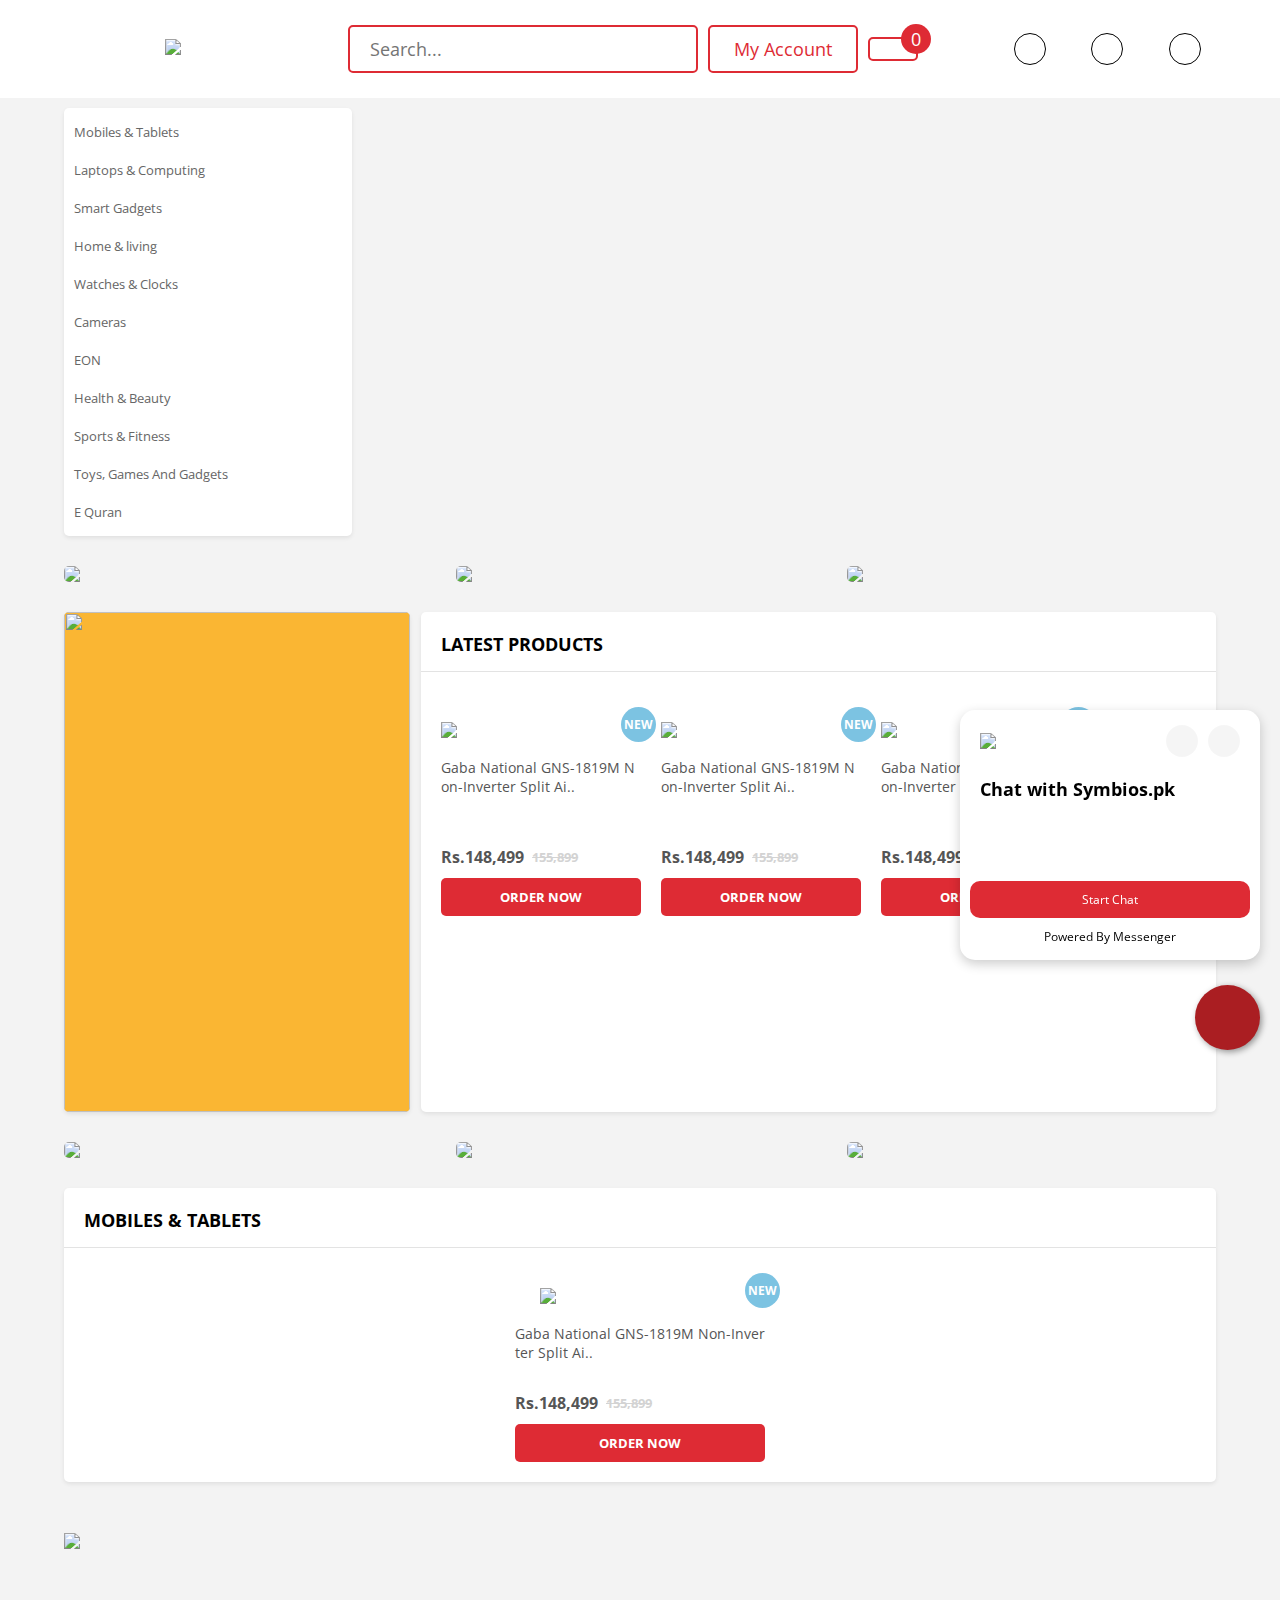
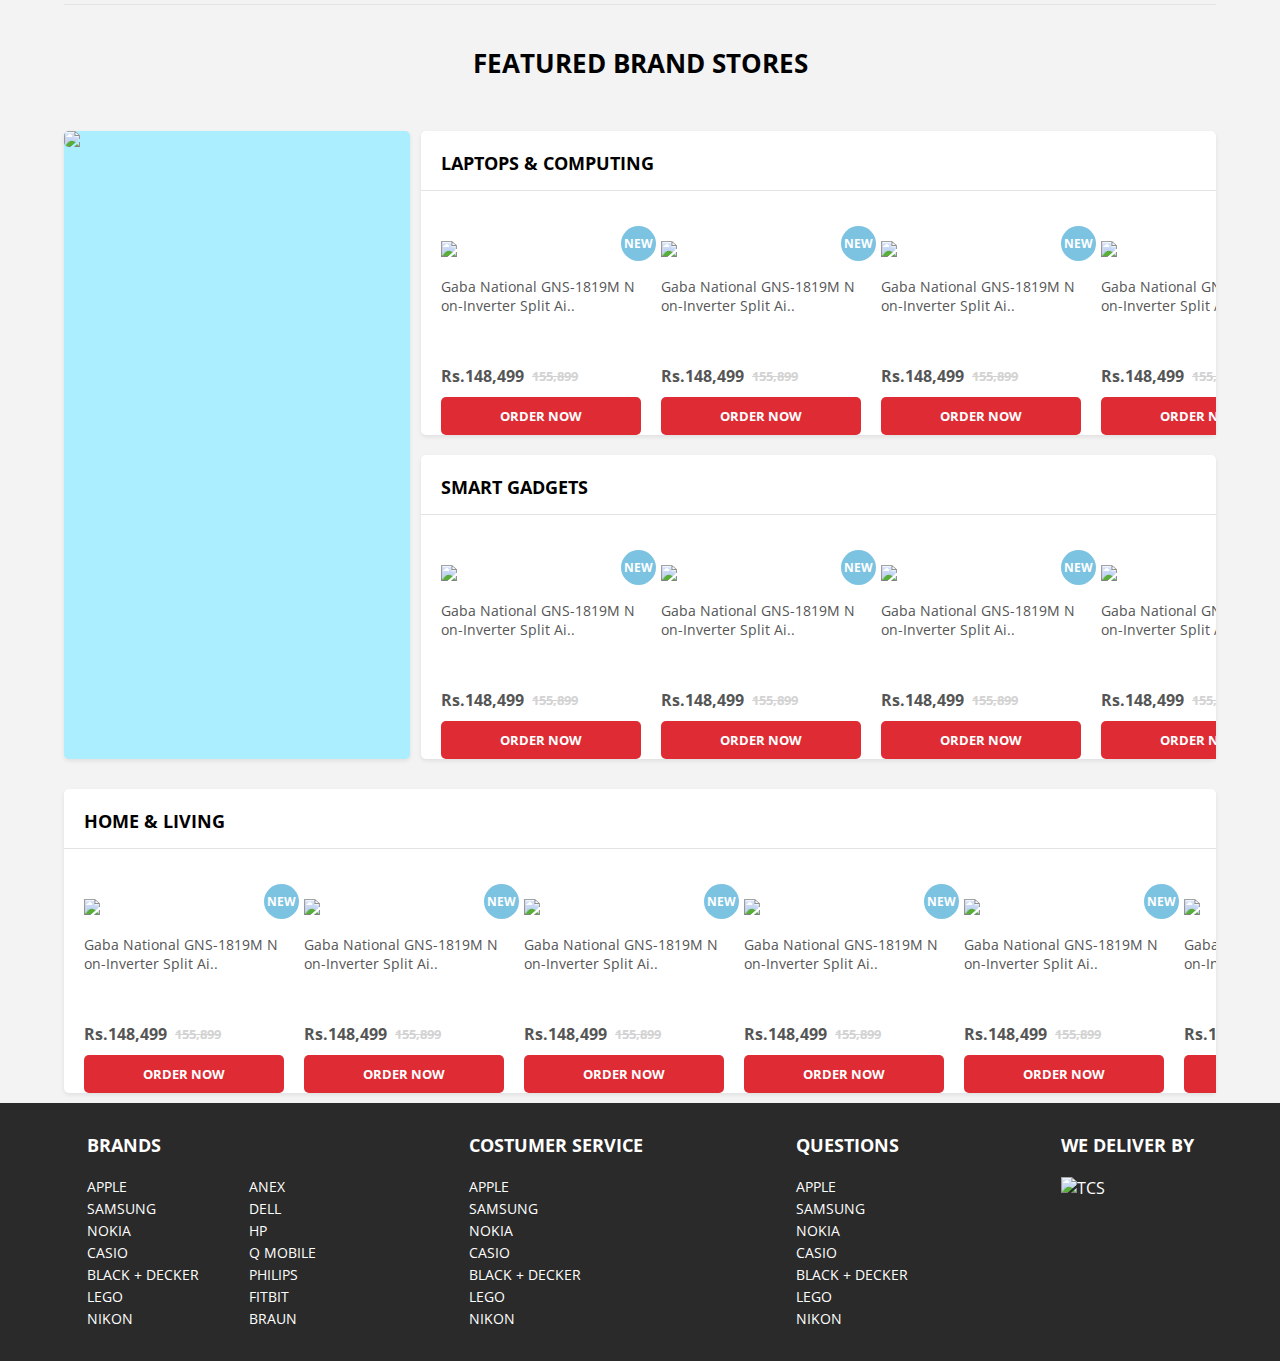
==== index.html @ 34cee832 "some code:)" ====
<!DOCTYPE html>
<html lang="en">

<head>
    <meta charset="UTF-8">
    <meta name="viewport" content="width=device-width, initial-scale=1.0">
    <meta name="keywords" content="HTML, CSS, JavaScript, Ecommerce, Symboils, Clone, Github">
    <meta name="description"
        content="This is a clone of pakistani Ecommerce Website Symboils - Made by Azaanullah Khan">
    <meta name="author" content="Azaanullah Khan">

    <title>Online Shopping in Pakistan - Mobiles, Laptops & Watches | Symbios.pk - Clone</title>
    <link rel="icon" href="https://www.symbios.pk/image/data/favicon1.png">
    <link rel="stylesheet" href="https://cdnjs.cloudflare.com/ajax/libs/font-awesome/6.4.0/css/all.min.css"
        integrity="sha512-iecdLmaskl7CVkqkXNQ/ZH/XLlvWZOJyj7Yy7tcenmpD1ypASozpmT/E0iPtmFIB46ZmdtAc9eNBvH0H/ZpiBw=="
        crossorigin="anonymous" referrerpolicy="no-referrer" />

    <link rel="stylesheet" href="index.css">
</head>

<body>
    <header>
        <nav>
            <div class="logo">
                <a href="./index.html"><img src="./img/symbios-logo.png"></a>
                <button class="myCart h"><i class="fa fa-shopping-cart"></i></button>
            </div>
            <div class="search-place">
                <div class="search">
                    <input type="text" placeholder="Search...">
                    <i class="fa fa-search"></i>
                </div>
                <button id="n" class="myAccount" onclick="window.location.href='./login.html'"><i
                        class="fa fa-user"></i> <span id="na">My Account</span></button>
                <button class="myCart"><i class="fa fa-shopping-cart"></i></button>
            </div>
            <div class="social">
                <div class="icon">
                    <i class="fa fa-calendar"></i>
                    <small>7 Day Replacement Warranty</small>
                </div>
                <div class="icon">
                    <i class="fa-brands fa-whatsapp"></i>
                    <small style="color: rgb(89, 206, 114);">Message Us On Whatsapp</small>
                </div>
                <div class="icon">
                    <i class="fa-brands fa-facebook"></i>
                    <small style="color: #3b5998;">Like Us on Facebook</small>
                </div>
            </div>
        </nav>
    </header>

    <div class="container">
        <div class="main">
            <div class="top">
                <div class="left">
                    <ul>
                        <li>Mobiles & Tablets</li>
                        <li>Laptops & Computing</li>
                        <li>Smart Gadgets</li>
                        <li>Home & living</li>
                        <li>Watches & Clocks</li>
                        <li>Cameras</li>
                        <li>EON</li>
                        <li>Health & Beauty</li>
                        <li>Sports & Fitness</li>
                        <li>Toys, Games And Gadgets</li>
                        <li>E Quran</li>
                    </ul>
                </div>
                <div class="right"></div>
            </div>
            <div class="carousle">
                <div class="carousleItem">
                    <img src="./img/mobile.png">
                    <small>Mobiles & Tablets</small>
                </div>
                <div class="carousleItem">
                    <img src="./img/laptops.png">
                    <small>Laptops & Computing</small>
                </div>
                <div class="carousleItem">
                    <img src="./img/gadgets.png">
                    <small>Smart Gadgets</small>
                </div>
                <div class="carousleItem">
                    <img src="./img/home.png">
                    <small>Home & Living</small>
                </div>
                <div class="carousleItem">
                    <img src="./img/watches.png">
                    <small>Watches & Clocks</small>
                </div>
                <div class="carousleItem">
                    <img src="./img/camera.png">
                    <small>Cameras</small>
                </div>
                <div class="carousleItem">
                    <img src="./img/entertainment.png">
                    <small>Home & Entertainment</small>
                </div>
                <div class="carousleItem">
                    <img src="./img/healthxcf.png">
                    <small>Health & Beauty</small>
                </div>
                <div class="carousleItem">
                    <img src="./img/automative.png">
                    <small>Automotives</small>
                </div>
                <div class="carousleItem">
                    <img src="./img/sports.png">
                    <small>Sports & Fitness</small>
                </div>
                <div class="carousleItem">
                    <img src="./img/toys.png">
                    <small>Toys, Games And Gadgets</small>
                </div>
                <div class="carousleItem">
                    <img src="./img/home.png">
                    <small>Home & Livings</small>
                </div>
            </div>
            <div class="deals">
                <img src="./img/jadoo-deals-012.jpg">
                <img src="./img/slig-use-02.jpg">
                <img src="./img/clear-sale.jpg">
            </div>
            <div class="latest">
                <div class="leftCover">
                    <img src="./img/mibro-color.jpg" alt="">
                </div>
                <div class="rightMain">
                    <div class="rightTop">
                        <h1>LATEST PRODUCTS</h1>
                        <div class="arrow">
                            <i class="fa-solid fa-left-long"></i>
                            <i class="fa-solid fa-right-long"></i>
                        </div>
                    </div>
                    <div class="mainLatest">
                        <div class="mainProduct">
                            <div class="img">
                                <img
                                    src="./img/gaba-national-gns-1819m-15-ton-split-air-conditioner-with-official-warranty-image1-600x600__07857_zoom.jpg">
                                <span>NEW</span>
                            </div>
                            <p class="detailMain">Gaba National GNS-1819M Non-Inverter Split Ai..</p>
                            <div class="price">
                                <h1>Rs.148,499</h1><small>155,899</small>
                            </div>
                            <button>ORDER NOW</button>
                        </div>
                        <div class="mainProduct">
                            <div class="img">
                                <img
                                    src="./img/gaba-national-gns-1819m-15-ton-split-air-conditioner-with-official-warranty-image1-600x600__07857_zoom.jpg">
                                <span>NEW</span>
                            </div>
                            <p class="detailMain">Gaba National GNS-1819M Non-Inverter Split Ai..</p>
                            <div class="price">
                                <h1>Rs.148,499</h1><small>155,899</small>
                            </div>
                            <button>ORDER NOW</button>
                        </div>
                        <div class="mainProduct">
                            <div class="img">
                                <img
                                    src="./img/gaba-national-gns-1819m-15-ton-split-air-conditioner-with-official-warranty-image1-600x600__07857_zoom.jpg">
                                <span>NEW</span>
                            </div>
                            <p class="detailMain">Gaba National GNS-1819M Non-Inverter Split Ai..</p>
                            <div class="price">
                                <h1>Rs.148,499</h1><small>155,899</small>
                            </div>
                            <button>ORDER NOW</button>
                        </div>
                        <div class="mainProduct">
                            <div class="img">
                                <img
                                    src="./img/gaba-national-gns-1819m-15-ton-split-air-conditioner-with-official-warranty-image1-600x600__07857_zoom.jpg">
                                <span>NEW</span>
                            </div>
                            <p class="detailMain">Gaba National GNS-1819M Non-Inverter Split Ai..</p>
                            <div class="price">
                                <h1>Rs.148,499</h1><small>155,899</small>
                            </div>
                            <button>ORDER NOW</button>
                        </div>
                        <div class="mainProduct">
                            <div class="img">
                                <img
                                    src="./img/gaba-national-gns-1819m-15-ton-split-air-conditioner-with-official-warranty-image1-600x600__07857_zoom.jpg">
                                <span>NEW</span>
                            </div>
                            <p class="detailMain">Gaba National GNS-1819M Non-Inverter Split Ai..</p>
                            <div class="price">
                                <h1>Rs.148,499</h1><small>155,899</small>
                            </div>
                            <button>ORDER NOW</button>
                        </div>
                    </div>
                </div>
            </div>
            <div class="deals sec">
                <img src="./img/hom-appl-01.jpeg">
                <img src="./img/sm-watch.jpg">
                <img src="./img/cam-ba.jpg">
            </div>
            <div class="latest">
                <div class="rightMain" style="width: 100%;">
                    <div class="rightTop">
                        <h1>MOBILES & TABLETS</h1>
                    </div>
                    <div class="mainLatest"
                        style="padding: 20px 0px; display: flex; align-items: center; justify-content: center;">
                        <div class="mainProduct" style="padding: 0;">
                            <div class="img">
                                <img src="./img/61-H8NmkaXL_1623316998.jpg">
                                <span>NEW</span>
                            </div>
                            <p class="detailMain">Gaba National GNS-1819M Non-Inverter Split Ai..</p>
                            <div class="price" style="margin-top: 30px;">
                                <h1>Rs.148,499</h1><small>155,899</small>
                            </div>
                            <button>ORDER NOW</button>
                        </div>
                    </div>
                </div>
            </div>
            <div class="betweenImg">
                <img src="./img/mibro-lite.png">
            </div>
            <div class="featuredComp">
                <h1>FEATURED BRAND STORES</h1>
                <div class="comps">
                    <img src="./img/featuredbrand001.png" alt="">
                    <img src="./img/featuredbrand002.png" alt="">
                    <img src="./img/featuredbrand003.png" alt="">
                    <img src="./img/featuredbrand004.png" alt="">
                </div>
            </div>
            <div class="latest">
                <div class="leftCover" style="background-color: #aef; align-items: start;">
                    <img src="./img/spark-7.jpg" style="height: auto;">
                </div>
                <div class="c" style= "width:69%">

                    <div class="rightMain" style= "width:100%">
                        <div class="rightTop">
                            <h1>LAPTOPS & COMPUTING</h1>
                            <div class="arrow">
                                <i class="fa-solid fa-left-long"></i>
                                <i class="fa-solid fa-right-long"></i>
                            </div>
                        </div>
                        <div class="mainLatest o">
                            <div class="mainProduct oo">
                                <div class="img">
                                    <img
                                        src="./img/gaba-national-gns-1819m-15-ton-split-air-conditioner-with-official-warranty-image1-600x600__07857_zoom.jpg">
                                    <span>NEW</span>
                                </div>
                                <p class="detailMain">Gaba National GNS-1819M Non-Inverter Split Ai..</p>
                                <div class="price">
                                    <h1>Rs.148,499</h1><small>155,899</small>
                                </div>
                                <button>ORDER NOW</button>
                            </div>
                            <div class="mainProduct oo">
                                <div class="img">
                                    <img
                                        src="./img/gaba-national-gns-1819m-15-ton-split-air-conditioner-with-official-warranty-image1-600x600__07857_zoom.jpg">
                                    <span>NEW</span>
                                </div>
                                <p class="detailMain">Gaba National GNS-1819M Non-Inverter Split Ai..</p>
                                <div class="price">
                                    <h1>Rs.148,499</h1><small>155,899</small>
                                </div>
                                <button>ORDER NOW</button>
                            </div>
                            <div class="mainProduct oo">
                                <div class="img">
                                    <img
                                        src="./img/gaba-national-gns-1819m-15-ton-split-air-conditioner-with-official-warranty-image1-600x600__07857_zoom.jpg">
                                    <span>NEW</span>
                                </div>
                                <p class="detailMain">Gaba National GNS-1819M Non-Inverter Split Ai..</p>
                                <div class="price">
                                    <h1>Rs.148,499</h1><small>155,899</small>
                                </div>
                                <button>ORDER NOW</button>
                            </div>
                            <div class="mainProduct oo">
                                <div class="img">
                                    <img
                                        src="./img/gaba-national-gns-1819m-15-ton-split-air-conditioner-with-official-warranty-image1-600x600__07857_zoom.jpg">
                                    <span>NEW</span>
                                </div>
                                <p class="detailMain">Gaba National GNS-1819M Non-Inverter Split Ai..</p>
                                <div class="price">
                                    <h1>Rs.148,499</h1><small>155,899</small>
                                </div>
                                <button>ORDER NOW</button>
                            </div>
                            <div class="mainProduct oo">
                                <div class="img">
                                    <img
                                        src="./img/gaba-national-gns-1819m-15-ton-split-air-conditioner-with-official-warranty-image1-600x600__07857_zoom.jpg">
                                    <span>NEW</span>
                                </div>
                                <p class="detailMain">Gaba National GNS-1819M Non-Inverter Split Ai..</p>
                                <div class="price">
                                    <h1>Rs.148,499</h1><small>155,899</small>
                                </div>
                                <button>ORDER NOW</button>
                            </div>
                            <div class="mainProduct oo">
                                <div class="img">
                                    <img
                                        src="./img/gaba-national-gns-1819m-15-ton-split-air-conditioner-with-official-warranty-image1-600x600__07857_zoom.jpg">
                                    <span>NEW</span>
                                </div>
                                <p class="detailMain">Gaba National GNS-1819M Non-Inverter Split Ai..</p>
                                <div class="price">
                                    <h1>Rs.148,499</h1><small>155,899</small>
                                </div>
                                <button>ORDER NOW</button>
                            </div>
                            <div class="mainProduct oo">
                                <div class="img">
                                    <img
                                        src="./img/gaba-national-gns-1819m-15-ton-split-air-conditioner-with-official-warranty-image1-600x600__07857_zoom.jpg">
                                    <span>NEW</span>
                                </div>
                                <p class="detailMain">Gaba National GNS-1819M Non-Inverter Split Ai..</p>
                                <div class="price">
                                    <h1>Rs.148,499</h1><small>155,899</small>
                                </div>
                                <button>ORDER NOW</button>
                            </div>
                        </div>
                    </div>
                    <div class="rightMain" style= "width:100%; margin-top: 20px;">
                        <div class="rightTop">
                            <h1>SMART GADGETS</h1>
                            <div class="arrow">
                                <i class="fa-solid fa-left-long"></i>
                                <i class="fa-solid fa-right-long"></i>
                            </div>
                        </div>
                        <div class="mainLatest t">
                            <div class="mainProduct tt">
                                <div class="img">
                                    <img
                                        src="./img/gaba-national-gns-1819m-15-ton-split-air-conditioner-with-official-warranty-image1-600x600__07857_zoom.jpg">
                                    <span>NEW</span>
                                </div>
                                <p class="detailMain">Gaba National GNS-1819M Non-Inverter Split Ai..</p>
                                <div class="price">
                                    <h1>Rs.148,499</h1><small>155,899</small>
                                </div>
                                <button>ORDER NOW</button>
                            </div>
                            <div class="mainProduct tt">
                                <div class="img">
                                    <img
                                        src="./img/gaba-national-gns-1819m-15-ton-split-air-conditioner-with-official-warranty-image1-600x600__07857_zoom.jpg">
                                    <span>NEW</span>
                                </div>
                                <p class="detailMain">Gaba National GNS-1819M Non-Inverter Split Ai..</p>
                                <div class="price">
                                    <h1>Rs.148,499</h1><small>155,899</small>
                                </div>
                                <button>ORDER NOW</button>
                            </div>
                            <div class="mainProduct tt">
                                <div class="img">
                                    <img
                                        src="./img/gaba-national-gns-1819m-15-ton-split-air-conditioner-with-official-warranty-image1-600x600__07857_zoom.jpg">
                                    <span>NEW</span>
                                </div>
                                <p class="detailMain">Gaba National GNS-1819M Non-Inverter Split Ai..</p>
                                <div class="price">
                                    <h1>Rs.148,499</h1><small>155,899</small>
                                </div>
                                <button>ORDER NOW</button>
                            </div>
                            <div class="mainProduct tt">
                                <div class="img">
                                    <img
                                        src="./img/gaba-national-gns-1819m-15-ton-split-air-conditioner-with-official-warranty-image1-600x600__07857_zoom.jpg">
                                    <span>NEW</span>
                                </div>
                                <p class="detailMain">Gaba National GNS-1819M Non-Inverter Split Ai..</p>
                                <div class="price">
                                    <h1>Rs.148,499</h1><small>155,899</small>
                                </div>
                                <button>ORDER NOW</button>
                            </div>
                            <div class="mainProduct tt">
                                <div class="img">
                                    <img
                                        src="./img/gaba-national-gns-1819m-15-ton-split-air-conditioner-with-official-warranty-image1-600x600__07857_zoom.jpg">
                                    <span>NEW</span>
                                </div>
                                <p class="detailMain">Gaba National GNS-1819M Non-Inverter Split Ai..</p>
                                <div class="price">
                                    <h1>Rs.148,499</h1><small>155,899</small>
                                </div>
                                <button>ORDER NOW</button>
                            </div>
                            <div class="mainProduct tt">
                                <div class="img">
                                    <img
                                        src="./img/gaba-national-gns-1819m-15-ton-split-air-conditioner-with-official-warranty-image1-600x600__07857_zoom.jpg">
                                    <span>NEW</span>
                                </div>
                                <p class="detailMain">Gaba National GNS-1819M Non-Inverter Split Ai..</p>
                                <div class="price">
                                    <h1>Rs.148,499</h1><small>155,899</small>
                                </div>
                                <button>ORDER NOW</button>
                            </div>
                            <div class="mainProduct tt">
                                <div class="img">
                                    <img
                                        src="./img/gaba-national-gns-1819m-15-ton-split-air-conditioner-with-official-warranty-image1-600x600__07857_zoom.jpg">
                                    <span>NEW</span>
                                </div>
                                <p class="detailMain">Gaba National GNS-1819M Non-Inverter Split Ai..</p>
                                <div class="price">
                                    <h1>Rs.148,499</h1><small>155,899</small>
                                </div>
                                <button>ORDER NOW</button>
                            </div>
                        </div>
                    </div>
                </div>
            </div>
            <div class="latest">
                <div class="rightMain" style="width: 100%;">
                    <div class="rightTop">
                        <h1>HOME & LIVING</h1>
                        <div class="arrow">
                            <i class="fa-solid fa-left-long"></i>
                            <i class="fa-solid fa-right-long"></i>
                        </div>
                    </div>
                    <div class="mainLatest f">
                        <div class="mainProduct ff">
                            <div class="img">
                                <img
                                    src="./img/gaba-national-gns-1819m-15-ton-split-air-conditioner-with-official-warranty-image1-600x600__07857_zoom.jpg">
                                <span>NEW</span>
                            </div>
                            <p class="detailMain">Gaba National GNS-1819M Non-Inverter Split Ai..</p>
                            <div class="price">
                                <h1>Rs.148,499</h1><small>155,899</small>
                            </div>
                            <button>ORDER NOW</button>
                        </div>
                        <div class="mainProduct ff">
                            <div class="img">
                                <img
                                    src="./img/gaba-national-gns-1819m-15-ton-split-air-conditioner-with-official-warranty-image1-600x600__07857_zoom.jpg">
                                <span>NEW</span>
                            </div>
                            <p class="detailMain">Gaba National GNS-1819M Non-Inverter Split Ai..</p>
                            <div class="price">
                                <h1>Rs.148,499</h1><small>155,899</small>
                            </div>
                            <button>ORDER NOW</button>
                        </div>
                        <div class="mainProduct ff">
                            <div class="img">
                                <img
                                    src="./img/gaba-national-gns-1819m-15-ton-split-air-conditioner-with-official-warranty-image1-600x600__07857_zoom.jpg">
                                <span>NEW</span>
                            </div>
                            <p class="detailMain">Gaba National GNS-1819M Non-Inverter Split Ai..</p>
                            <div class="price">
                                <h1>Rs.148,499</h1><small>155,899</small>
                            </div>
                            <button>ORDER NOW</button>
                        </div>
                        <div class="mainProduct ff">
                            <div class="img">
                                <img
                                    src="./img/gaba-national-gns-1819m-15-ton-split-air-conditioner-with-official-warranty-image1-600x600__07857_zoom.jpg">
                                <span>NEW</span>
                            </div>
                            <p class="detailMain">Gaba National GNS-1819M Non-Inverter Split Ai..</p>
                            <div class="price">
                                <h1>Rs.148,499</h1><small>155,899</small>
                            </div>
                            <button>ORDER NOW</button>
                        </div>
                        <div class="mainProduct ff">
                            <div class="img">
                                <img
                                    src="./img/gaba-national-gns-1819m-15-ton-split-air-conditioner-with-official-warranty-image1-600x600__07857_zoom.jpg">
                                <span>NEW</span>
                            </div>
                            <p class="detailMain">Gaba National GNS-1819M Non-Inverter Split Ai..</p>
                            <div class="price">
                                <h1>Rs.148,499</h1><small>155,899</small>
                            </div>
                            <button>ORDER NOW</button>
                        </div>
                        <div class="mainProduct ff">
                            <div class="img">
                                <img
                                    src="./img/gaba-national-gns-1819m-15-ton-split-air-conditioner-with-official-warranty-image1-600x600__07857_zoom.jpg">
                                <span>NEW</span>
                            </div>
                            <p class="detailMain">Gaba National GNS-1819M Non-Inverter Split Ai..</p>
                            <div class="price">
                                <h1>Rs.148,499</h1><small>155,899</small>
                            </div>
                            <button>ORDER NOW</button>
                        </div>
                        <div class="mainProduct ff">
                            <div class="img">
                                <img
                                    src="./img/gaba-national-gns-1819m-15-ton-split-air-conditioner-with-official-warranty-image1-600x600__07857_zoom.jpg">
                                <span>NEW</span>
                            </div>
                            <p class="detailMain">Gaba National GNS-1819M Non-Inverter Split Ai..</p>
                            <div class="price">
                                <h1>Rs.148,499</h1><small>155,899</small>
                            </div>
                            <button>ORDER NOW</button>
                        </div>
                    </div>
                </div>
            </div>
        </div>
    </div>
    <footer>
        <div class="column">
            <h1>Brands</h1>
            <div class="column-inner">
                <div class="columns">
                    <p>Apple</p>
                    <p>Samsung</p>
                    <p>Nokia</p>
                    <p>Casio</p>
                    <p>Black + Decker</p>
                    <p>Lego</p>
                    <p>Nikon</p>
                </div>
                <div class="columns">
                    <p>Anex</p>
                    <p>Dell</p>
                    <p>HP</p>
                    <p>Q Mobile</p>
                    <p>Philips</p>
                    <p>Fitbit</p>
                    <p>Braun</p>
                </div>
            </div>
        </div>
        <div class="column">
            <h1>Costumer Service</h1>
            <div class="column-inner">
                <div class="columns">
                    <p>Apple</p>
                    <p>Samsung</p>
                    <p>Nokia</p>
                    <p>Casio</p>
                    <p>Black + Decker</p>
                    <p>Lego</p>
                    <p>Nikon</p>
                </div>
            </div>
        </div>
        <div class="column">
            <h1>Questions</h1>
            <div class="column-inner">
                <div class="columns">
                    <p>Apple</p>
                    <p>Samsung</p>
                    <p>Nokia</p>
                    <p>Casio</p>
                    <p>Black + Decker</p>
                    <p>Lego</p>
                    <p>Nikon</p>
                </div>
            </div>
        </div>
        <div class="column">
            <h1>We Deliver By</h1>
            <img src="https://www.symbios.pk/catalog/view/theme/default/assets/images/payments/delivery-partner-symbios-tcs.jpg"
                alt="tcs">
        </div>
    </footer>
    <button class="whatsapp" id="i">
        <i class="fa-brands fa-whatsapp"></i>
    </button>
    <button class="chat" id="ii">
        <div class="chatter">
            <div class="above">
                <img src="./img/symbios-logo.png" width="50px">
                <div>
                    <i class="fa-solid fa-ellipsis"></i>
                    <i class="fa-solid fa-minus"></i>
                </div>
            </div>
            <h1>Chat with Symbios.pk</h1>
            <p>Start Chat</p>
            <i class="fa-brands fa-facebook-messenger"></i> Powered By Messenger
        </div>
        <i class="fa-brands fa-facebook-messenger"></i>
    </button>
    <script src="index.js"></script>
</body>

</html>
---- index.css ----
@import url('https://fonts.googleapis.com/css2?family=Open+Sans:wght@300;400&display=swap');

* {
    margin: 0;
    padding: 0;
    box-sizing: border-box;
    font-family: 'Open Sans', sans-serif;
}

body {
    background-color: #f3f3f3;
}

header {
    background-color: white;
    width: 100%;
    padding: 25px;
    display: flex;
    align-items: center;
    justify-content: center;
}

nav {
    width: 95%;
    display: flex;
    align-items: center;
    justify-content: space-between;
    flex-wrap: wrap;
}

.logo {
    width: 20%;
    display: flex;
    align-items: center;
    justify-content: center;
}

.logo img {
    width: 195px;
}

.search-place {
    display: flex;
    align-items: center;
    gap: 10px;
    width: 50%;
}

.search-place .search {
    display: flex;
    align-items: center;
    gap: 10px;
    border: 2px solid #de2b34;
    border-radius: 5px;
    width: 350px;
    padding: 5px 15px;
}

.search input {
    width: 100%;
    padding: 5px;
    outline: none;
    border: none;
    font-size: 18px;
}

button.myAccount {
    padding: 10px 0;
    border: 2px solid #de2b34;
    background-color: transparent;
    outline: none;
    border-radius: 5px;
    font-size: 18px;
    color: #de2b34;
    cursor: pointer;
    width: 150px;
}

button.myAccount:hover i {
    color: #de2b34;
}

button.myAccount:hover {
    color: #2a6496;
}

button.myCart {
    padding: 10px 0;
    border: 2px solid #de2b34;
    background-color: transparent;
    outline: none;
    border-radius: 5px;
    font-size: 18px;
    color: #de2b34;
    cursor: pointer;
    position: relative;
    width: 50px;
    text-align: center;
}

button.myCart::after {
    content: "0";
    position: absolute;
    top: -15px;
    right: -15px;
    width: 30px;
    height: 30px;
    display: flex;
    align-items: center;
    justify-content: center;
    border-radius: 50%;
    background-color: #de2b34;
    color: white;
    font-size: 18px;
}

.social {
    display: flex;
    flex-direction: row;
    align-items: center;
    justify-content: center;
    width: 20%;
}

.social .icon {
    display: flex;
    align-items: center;
    justify-content: center;
    flex-direction: column;
    gap: 5px;
    width: 100px;
    cursor: pointer;
}

.icon i {
    padding: 15px;
    border: 1px solid black;
    border-radius: 50%;
    font-size: 18px;
}

.icon small {
    text-align: center;
    font-size: 12px;
    display: none;
}

.icon:hover i {
    display: none;
}

.icon:hover small {
    display: block;
}

.whatsapp {
    position: fixed;
    bottom: 20px;
    left: 20px;
    background-color: rgb(77, 194, 71);
    color: white;
    font-weight: bolder;
    font-size: 25px;
    padding: 10px;
    border-radius: 50%;
    width: 50px;
    height: 50px;
    display: flex;
    align-items: center;
    justify-content: center;
    outline: none;
    border: none;
    box-shadow: rgba(0, 0, 0, 0.4) 2px 2px 6px;
    opacity: 0;
    visibility: hidden;
    transition: all .2s ease-in-out;
    cursor: pointer;
}

.chat {
    position: fixed;
    bottom: -150px;
    right: 20px;
    background-color: #aa1e22;
    ;
    color: white;
    font-weight: bolder;
    font-size: 30px;
    padding: 10px;
    border-radius: 50%;
    width: 65px;
    height: 65px;
    display: flex;
    align-items: center;
    justify-content: center;
    outline: none;
    border: none;
    box-shadow: rgba(0, 0, 0, 0.4) 2px 2px 6px;
    transition: all .5s ease-in-out;
    cursor: pointer;
}

footer {
    background-color: #2a2a2a;
    display: flex;
    justify-content: center;
    justify-content: space-around;
    padding: 30px 10px;
    color: white;
    text-transform: uppercase;
    height: 258px;
}

.column-inner {
    display: flex;
    gap: 50px;
}

footer h1 {
    font-size: 18px;
    margin-bottom: 20px;
}

footer p {
    font-size: 14px;
    margin-bottom: 3px;
}


.container {
    width: 100%;
    padding: 10px 0;
}

.main {
    width: 90%;
    margin: 0 auto;
}

.top {
    display: flex;
    justify-content: space-between;
    width: 100%;
}

.left {
    background-color: white;
    border-radius: 5px;
    width: 25%;
    padding: 5px;
    box-shadow: 0 2px 4px 0 rgba(0,0,0,.08);
}

ul {
    list-style: none;
    display: flex;
    flex-direction: column;
}

li {
    position: relative;
    font-size: 13px;
    color: #666666;
    padding: 10px 5px;
    width: 100%;
    cursor: pointer;
    overflow: hidden;
    border-radius: 5px;
}

li::after {
    content: "\f105";
    position: absolute;
    color: #bababa;
    right: 10px;
    top: 50%;
    transform: translate(-50%, -50%);
    font-size: 10px;
    font-family: FontAwesome;
    transition: all .2s ease-in-out;
}

li::before {
    content: " ";
    width: 100%;
    height: 100%;
    position: absolute;
    left: -105%;
    top: 0;
    background-color: rgba(0, 0, 0, 0.03);
    opacity: 1;
    transform: skew(-35deg);
}

li:hover::after {
    color: #de2b34;
    font-size: 11px;
}

li:hover::before {
    animation: fade 1s linear;
}

@keyframes fade {
    50% {
        left: 0;
        transform: skew(0deg);
    }
    
    100% {
        left: 0;
        opacity: 0;
    }
}

.right {
    width: 74%;
    border-radius: 5px;
    height: 425px;
    background-size: cover;
    background-repeat: no-repeat;
    animation: change 30s infinite;
}

@keyframes change {
    
    0%,
    20% {
        background-image: url('./img/gas-12.gif');
    }
    
    25%,
    45% {
        background-image: url('./img/banar.jpg');
    }
    
    50%,
    70% {
        background-image: url('./img/HAJJ%20BANNER%20PSD%20changes%202.jpg');
    }
    
    75%,
    100% {
        background-image: url('./img/banner%20(%20C%20PANNEL%20).jpg');
    }
}

.h {
    display: none;
}

.deals {
    display: flex;
    align-items: center;
    justify-content: space-between;
    width: 100%;
    margin-top: 30px;
}

.deals img {
    width: 32%;
    border-radius: 5px;
    cursor: pointer;
}

.latest {
    margin-top: 30px;
    display: flex;
    justify-content: space-between;
}

.latest .leftCover {
    width: 30%;
    background-color: #fab633;
    border-radius: 5px;
    display: flex;
    align-items: center;
    justify-content: center;
    box-shadow: 0 2px 4px 0 rgba(0,0,0,.08);
}

.latest .leftCover img {
    width: 100%;
    height: 500px;
    object-fit: cover;
    border-radius: 5px;
    cursor: pointer;
}

.latest .rightMain {
    width: 69%;
    background-color: white;
    border-radius: 5px;
    box-shadow: 0 2px 4px 0 rgba(0,0,0,.08);
    /* height: 500px; */
}

.rightTop {
    display: flex;
    align-items: center;
    justify-content: space-between;
    width: 100%;
    border-bottom: 1px solid #e3e3e3;
    padding: 20px 20px 15px 20px;
}

.rightTop h1 {
    font-size: 18px;
}

.rightTop i:nth-child(1) {
    margin-right: 20px;
}

.mainLatest {
    padding: 30px 20px 0;
    display: flex;
    align-items: center;
    width: 100%;
    overflow-x: auto;
    white-space: nowrap;
    scroll-snap-type: x mandatory;
	overflow-x: scroll;
    scroll-padding-block-start: 20px;
}

.mainLatest::-webkit-scrollbar {
    width: 0px;
}

.mainProduct {
    width: 250px;
    display: flex;
    flex-direction: column;
    scroll-snap-align: start;
    padding-left: 20px; /* Add left padding to each .mainProduct element */
}


.mainProduct img {
    width: 200px;
    margin: 0 auto;
    display: block;
}

.img {
    margin: 20px 0;
    position: relative;
}

.mainProduct span {
    position: absolute;
    top: -15px;
    right: -15px;
    width: 35px;
    height: 35px;
    display: flex;
    align-items: center;
    justify-content: center;
    border-radius: 50%;
    color: white;
    font-size: 12px;
    font-weight: bolder;
    background-color: #46aad7;
    opacity: 0.7;
}

.mainProduct p {
    color: #555;
    transition: all .3s ease-in-out;
    cursor: pointer;
    font-size: 14px;
    white-space: normal;
    word-break: break-all;
    
}

.mainProduct p:hover {
    color: #de2b34;
}

.mainProduct .price {
    display: flex;
    align-items: center;
    gap: 8px;
    margin-top: 50px;
}

.mainProduct h1 {
    color: #555;
    font-weight: bolder;
    font-size: 16px;
}
.mainProduct small{
    font-weight: bolder;
    color: #d3d3d3;
    text-decoration: line-through;
}
.mainProduct button {
    padding: 10px;
    outline: none;
    border: none;
    font-weight: bolder;
    color: white;
    background-color: #de2b34;
    border-radius: 5px;
    transition: all .3s ease-in-out;
    cursor: pointer;
    margin-top: 10px;
}
.mainProduct button:hover {
    background-color: #1a1a1a;
}
.betweenImg{
    width: 100%;
    padding: 50px 0;
    border-bottom: 1px solid #e3e3e3;
}
.betweenImg img{
    width: 100%;
}
.featuredComp{
    width: 100%;
    margin: 20px 0 30px;
}
.comps{
    width: 100%;
    display: flex;
    align-items: center;
    justify-content: space-between;
    overflow-x: auto;
    scroll-snap-type: x mandatory;
}
.comps::-webkit-scrollbar{
    width: 0px;
}
.comps img{
    width: 24%;
    scroll-snap-align: start;
}
.featuredComp h1{
    font-size: 26px;
    text-align: center;
    padding: 20px 0;
}
.carousle{
    display: flex;
    align-items: center;
    width: 100%;
    overflow-x: auto;
    margin-top: 30px;
    background-color: white;
    padding: 10px;
    border-radius: 5px;
    box-shadow: 0 2px 4px 0 rgba(0,0,0,.08);
    scroll-snap-type: x mandatory;
    overflow-x: scroll;
    scroll-padding-block-start: 20px;
    display: none;
}
.carousle::-webkit-scrollbar{
    width: 0px;
}
.carousleItem{
    display: flex;
    align-items: center;
    justify-content: center;
    flex-direction: column;
    scroll-snap-align: start;
    padding-left: 20px;
}
.carousleItem img{
    width: 70px;
}
.carousleItem small{
    color: #666666;
    text-align: center;
    font-size: 12px;
}
.chatter{
    background-color: rgb(255, 255, 255);
    position: absolute;
    bottom: 90px;
    right: 0px;
    padding: 15px 10px;
    width: 300px;
    border-radius: 15px;
    box-shadow: 0 4px 12px 0 rgba(0, 0, 0, .2);
    color: black;
    font-size: 12px;
    font-weight: lighter;
}
.chatter div:nth-child(1){
    display: flex;
    align-items: center;
    justify-content: space-between;
    color: black;
    padding: 0 10px;
    margin-bottom: 20px;
}
.chatter div:nth-child(1) img{
   width: 60px;
}
.chatter div div{
    display: flex;
    align-items: center;
    gap: 10px;
}
.chatter i{
    font-size: 12px;
}
.chatter div:nth-child(1) i{
    font-size: 14px;
    width: 32px;
    height: 32px;
    display: flex;
    align-items: center;
    justify-content: center;
    border-radius: 50%;
    color: #121e21;
    background-color: rgba(0, 0, 0, 0.04);
}
.chatter h1{
    font-size: 18px;
    margin-bottom: 80px;
    text-align: left;
    padding-left: 10px;
}
.chat p{
    width: 100%;
    background-color: #de2b34;
    color: white;
    padding: 10px;
    border-radius: 10px;
    font-size: 12px;
    margin-bottom: 10px;
}
@media screen and (max-width: 1150px) {
    .logo img {
        width: 150px;
    }
    
    .search-place .search {
        width: 250px;
    }
    
    .search input {
        font-size: 14px;
    }
    
    button.myAccount {
        width: 120px;
        font-size: 14px;
    }
    
    button.myCart {
        width: 50px;
        font-size: 14px;
    }
}

@media screen and (max-width:850px) {
    nav {
        flex-direction: column;
        gap: 10px;
    }
    
    .logo {
        width: 100%;
        display: flex;
        align-items: center;
        justify-content: space-between;
    }
    
    .search-place {
        margin-top: 10px;
        width: 100%;
        align-items: center;
        justify-content: center;
    }
    
    .search-place .search {
        width: 500px;
    }
    
    .search input {
        font-size: 18px;
    }
    
    .social {
        width: 100%;
        justify-content: space-evenly;
        margin-top: 10px;
    }
    
    .social .icon {
        width: 70px;
    }
    
    .icon i {
        font-size: 20px;
        padding: 10px;
    }
    
    button.myAccount {
        width: 150px;
        padding: 13px 0;
    }
    
    button.myCart {
        display: none;
    }
    
    nav .logo .h {
        display: block;
        border: none;
        padding: 0;
        font-size: 35px;
    }
    
    nav .logo .h::after {
        display: none;
    }
    
    button.myAccount span {
        display: none;
    }
    
    .left {
        display: none;
    }
    .carousle {
        display: flex;
        margin-top: 10px;
    }
    
    .right {
        width: 100%;
        height: 200px;
        background-size: cover;
    }
    
    .top {
        align-items: center;
    }
    
    footer {
        flex-direction: column;
        justify-content: center;
        align-items: center;
        height: auto;
    }
    
    .column {
        width: 100%;
        margin-bottom: 30px;
    }
    
    footer h1 {
        font-size: 16px;
        text-align: center;
    }
    
    .column-inner {
        justify-content: center;
    }
    
    .column-inner p {
        text-align: center;
    }
    
    .column img {
        display: block;
        margin: 0 auto;
    }
    
    .deals {
        flex-direction: column;
        justify-content: center;
        align-items: center;
        gap: 10px;
    }
    
    .deals img {
        width: 100%;
    }
    .latest .leftCover{
        display: none;
    }
    .latest .rightMain{
        width: 100%;
    }
    .featuredComp h1{
        font-size: 18px;
    }
    .comps img{
        width: 200px;
    }
    .sec{
        display: none;
    }
    .c{
        width: 100% !important;
    }
}
@media screen and (max-width:339px) {
    .chatter{
        /* width: 100%; */
        bottom: 0;
        right: 0;
        position: fixed;
    }
}
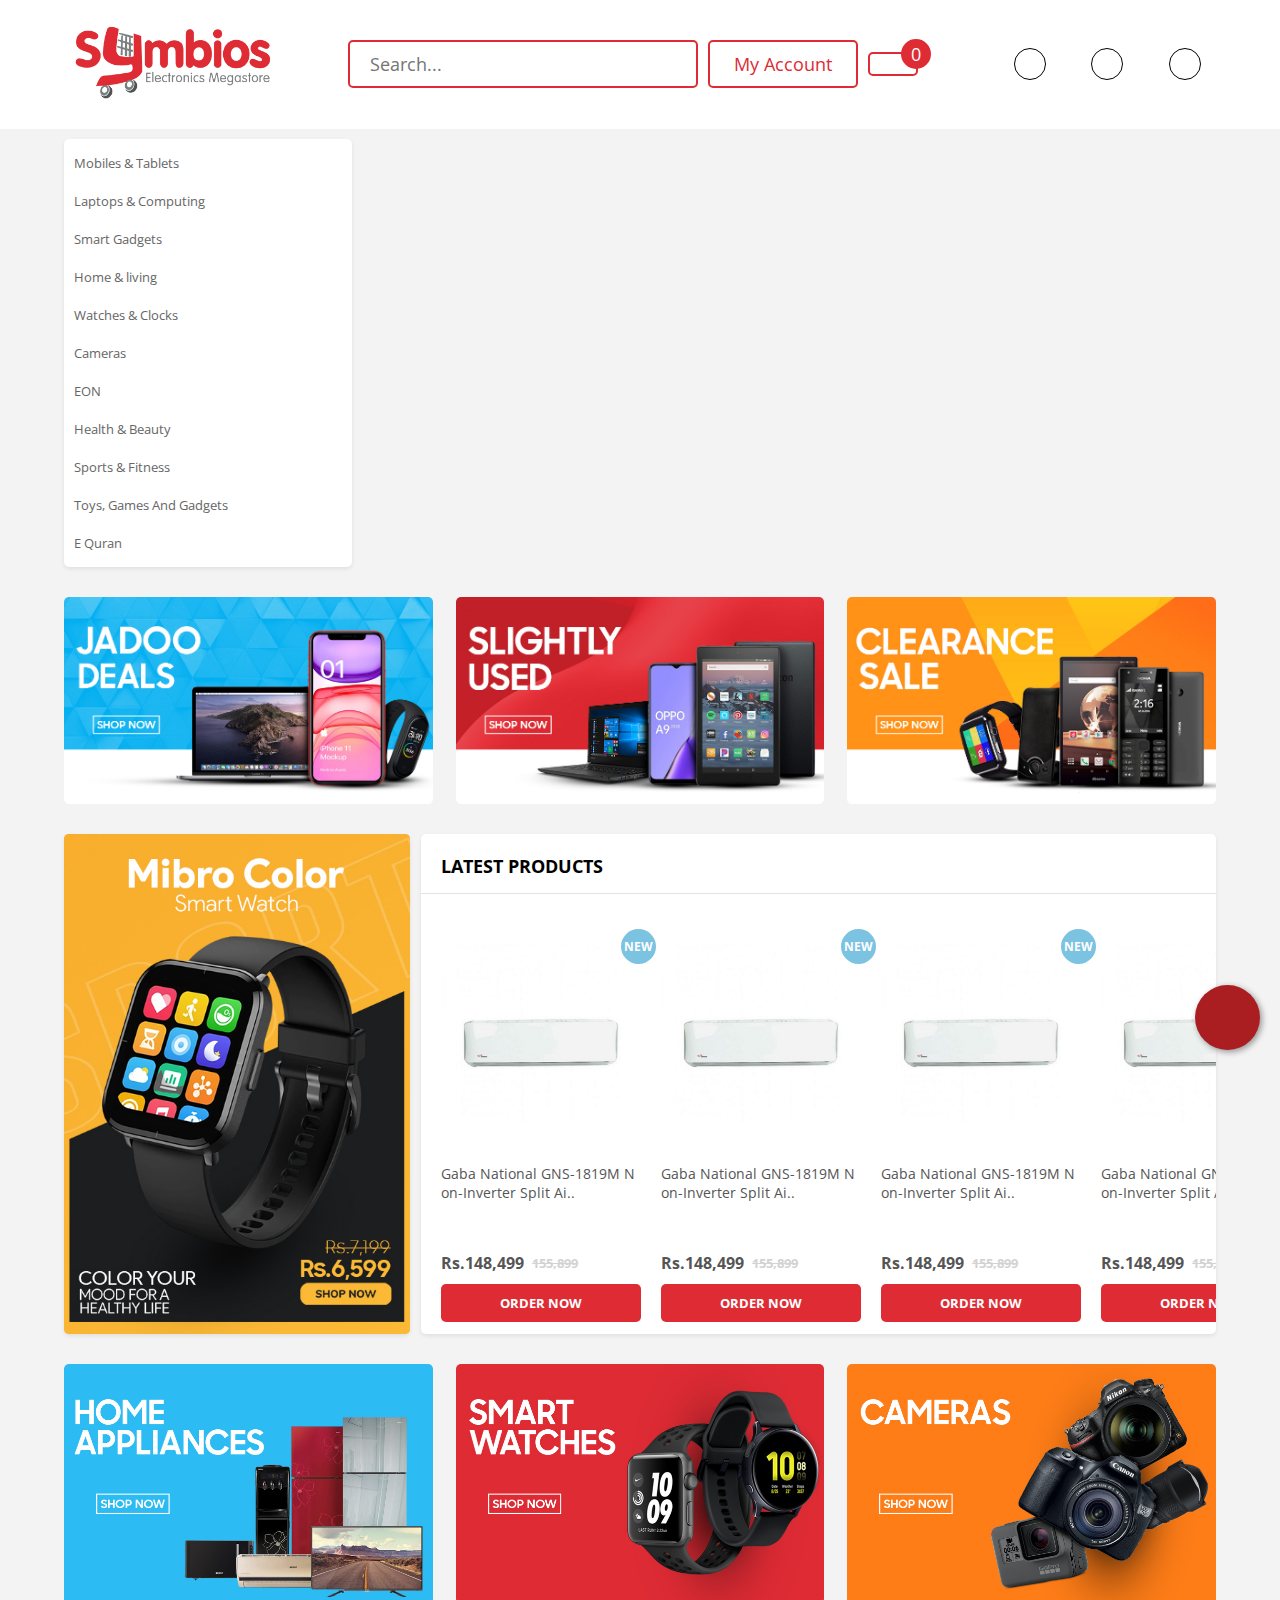
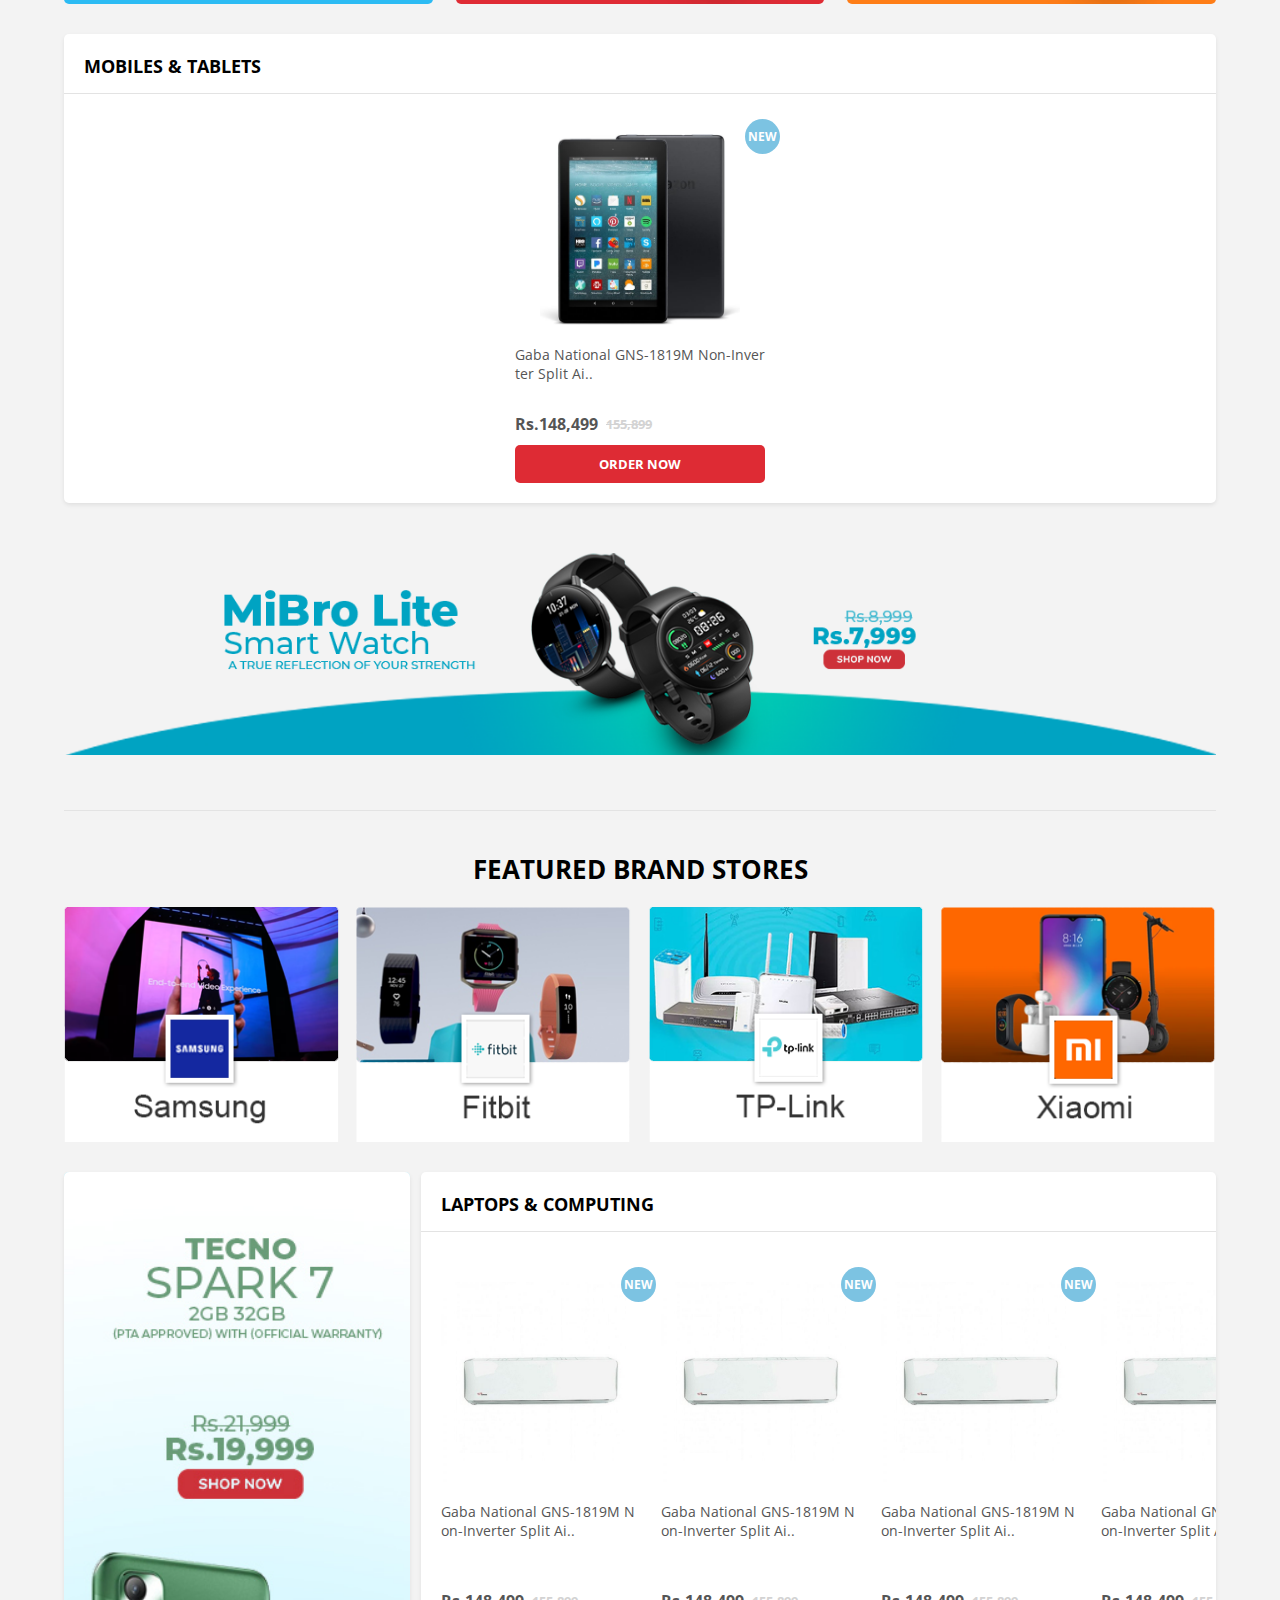
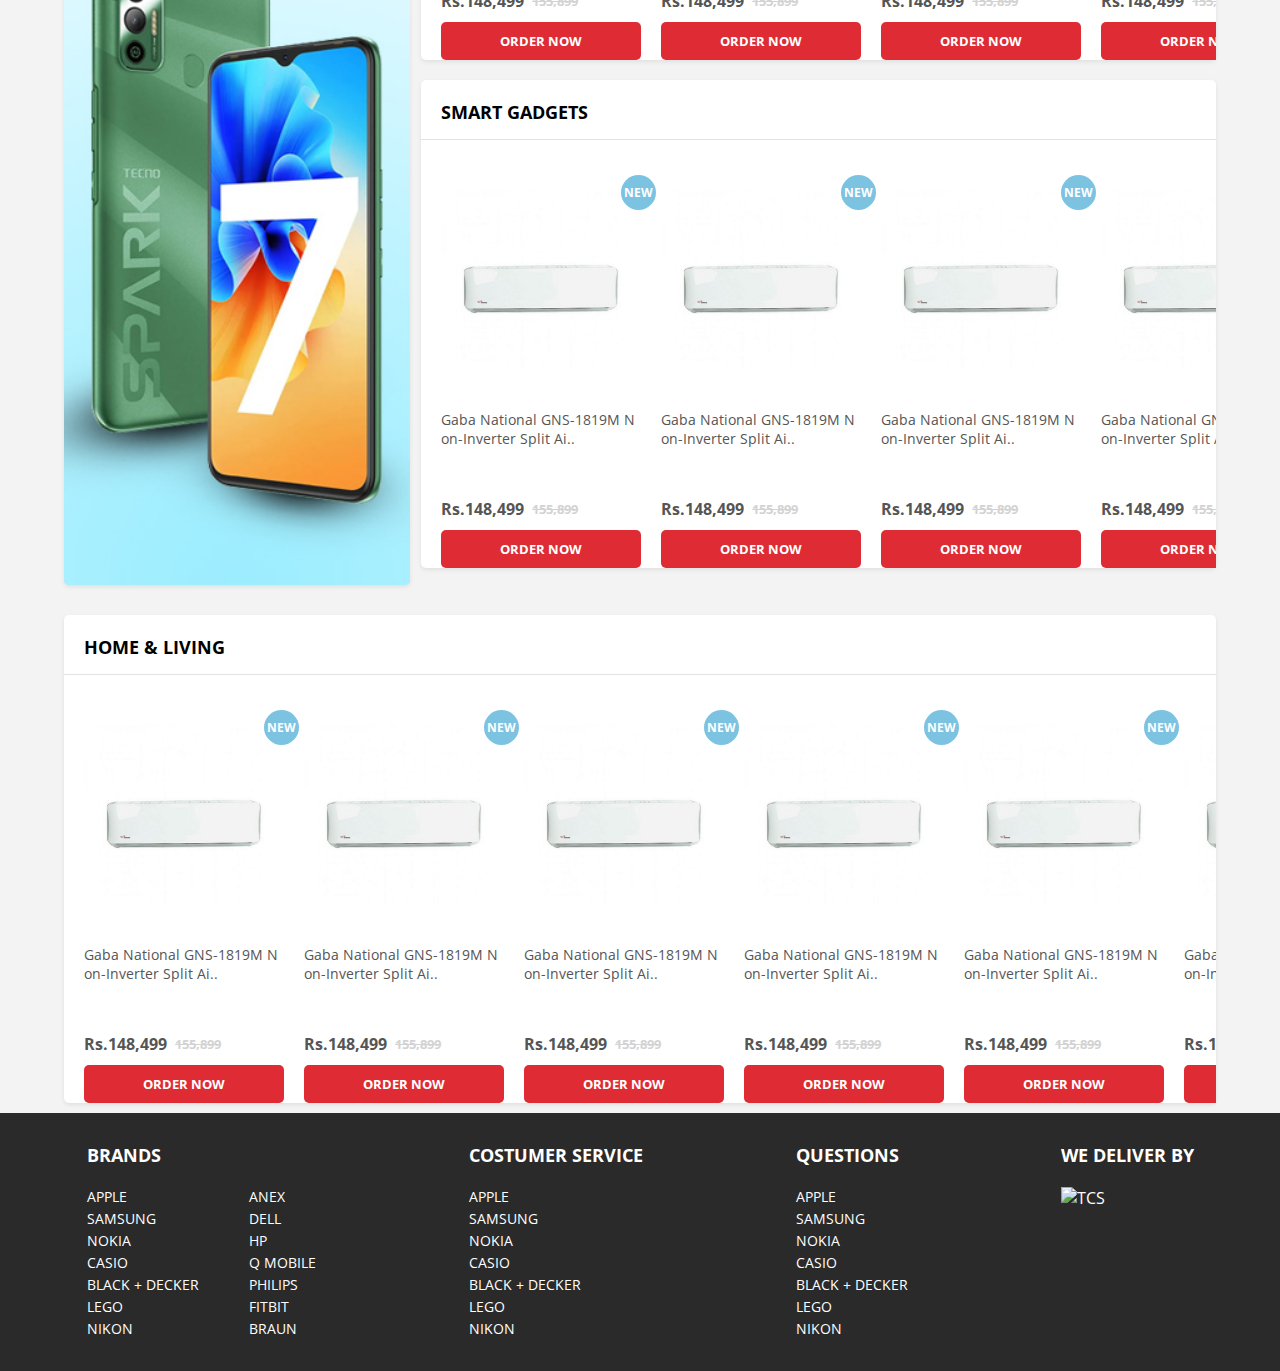
==== commit e12ca9e9: "firestore used to show user details :)" ====
--- a/index.html
+++ b/index.html
@@ -599,7 +599,7 @@
         <i class="fa-brands fa-whatsapp"></i>
     </button>
     <button class="chat" id="ii">
-        <div class="chatter">
+        <div class="chatter" id="innerii">
             <div class="above">
                 <img src="./img/symbios-logo.png" width="50px">
                 <div>
--- a/index.css
+++ b/index.css
@@ -248,7 +248,7 @@
     border-radius: 5px;
     width: 25%;
     padding: 5px;
-    box-shadow: 0 2px 4px 0 rgba(0,0,0,.08);
+    box-shadow: 0 2px 4px 0 rgba(0, 0, 0, .08);
 }
 
 ul {
@@ -306,7 +306,7 @@
         left: 0;
         transform: skew(0deg);
     }
-    
+
     100% {
         left: 0;
         opacity: 0;
@@ -323,22 +323,22 @@
 }
 
 @keyframes change {
-    
+
     0%,
     20% {
         background-image: url('./img/gas-12.gif');
     }
-    
+
     25%,
     45% {
-        background-image: url('./img/banar.jpg');
-    }
-    
+        background-image: url('https://www.symbios.pk/catalog/view/theme/default/assets/images/sliders/banar.jpg');
+    }
+
     50%,
     70% {
         background-image: url('./img/HAJJ%20BANNER%20PSD%20changes%202.jpg');
     }
-    
+
     75%,
     100% {
         background-image: url('./img/banner%20(%20C%20PANNEL%20).jpg');
@@ -376,7 +376,7 @@
     display: flex;
     align-items: center;
     justify-content: center;
-    box-shadow: 0 2px 4px 0 rgba(0,0,0,.08);
+    box-shadow: 0 2px 4px 0 rgba(0, 0, 0, .08);
 }
 
 .latest .leftCover img {
@@ -391,7 +391,7 @@
     width: 69%;
     background-color: white;
     border-radius: 5px;
-    box-shadow: 0 2px 4px 0 rgba(0,0,0,.08);
+    box-shadow: 0 2px 4px 0 rgba(0, 0, 0, .08);
     /* height: 500px; */
 }
 
@@ -420,7 +420,7 @@
     overflow-x: auto;
     white-space: nowrap;
     scroll-snap-type: x mandatory;
-	overflow-x: scroll;
+    overflow-x: scroll;
     scroll-padding-block-start: 20px;
 }
 
@@ -433,7 +433,8 @@
     display: flex;
     flex-direction: column;
     scroll-snap-align: start;
-    padding-left: 20px; /* Add left padding to each .mainProduct element */
+    padding-left: 20px;
+    /* Add left padding to each .mainProduct element */
 }
 
 
@@ -472,7 +473,7 @@
     font-size: 14px;
     white-space: normal;
     word-break: break-all;
-    
+
 }
 
 .mainProduct p:hover {
@@ -491,11 +492,13 @@
     font-weight: bolder;
     font-size: 16px;
 }
-.mainProduct small{
+
+.mainProduct small {
     font-weight: bolder;
     color: #d3d3d3;
     text-decoration: line-through;
 }
+
 .mainProduct button {
     padding: 10px;
     outline: none;
@@ -508,22 +511,27 @@
     cursor: pointer;
     margin-top: 10px;
 }
+
 .mainProduct button:hover {
     background-color: #1a1a1a;
 }
-.betweenImg{
+
+.betweenImg {
     width: 100%;
     padding: 50px 0;
     border-bottom: 1px solid #e3e3e3;
 }
-.betweenImg img{
-    width: 100%;
-}
-.featuredComp{
+
+.betweenImg img {
+    width: 100%;
+}
+
+.featuredComp {
     width: 100%;
     margin: 20px 0 30px;
 }
-.comps{
+
+.comps {
     width: 100%;
     display: flex;
     align-items: center;
@@ -531,19 +539,23 @@
     overflow-x: auto;
     scroll-snap-type: x mandatory;
 }
-.comps::-webkit-scrollbar{
+
+.comps::-webkit-scrollbar {
     width: 0px;
 }
-.comps img{
+
+.comps img {
     width: 24%;
     scroll-snap-align: start;
 }
-.featuredComp h1{
+
+.featuredComp h1 {
     font-size: 26px;
     text-align: center;
     padding: 20px 0;
 }
-.carousle{
+
+.carousle {
     display: flex;
     align-items: center;
     width: 100%;
@@ -552,16 +564,18 @@
     background-color: white;
     padding: 10px;
     border-radius: 5px;
-    box-shadow: 0 2px 4px 0 rgba(0,0,0,.08);
+    box-shadow: 0 2px 4px 0 rgba(0, 0, 0, .08);
     scroll-snap-type: x mandatory;
     overflow-x: scroll;
     scroll-padding-block-start: 20px;
     display: none;
 }
-.carousle::-webkit-scrollbar{
+
+.carousle::-webkit-scrollbar {
     width: 0px;
 }
-.carousleItem{
+
+.carousleItem {
     display: flex;
     align-items: center;
     justify-content: center;
@@ -569,28 +583,41 @@
     scroll-snap-align: start;
     padding-left: 20px;
 }
-.carousleItem img{
+
+.carousleItem img {
     width: 70px;
 }
-.carousleItem small{
+
+.carousleItem small {
     color: #666666;
     text-align: center;
     font-size: 12px;
 }
-.chatter{
+
+.chatter {
     background-color: rgb(255, 255, 255);
     position: absolute;
     bottom: 90px;
     right: 0px;
-    padding: 15px 10px;
-    width: 300px;
+    /* padding: 15px 10px; */
+    width: 340px;
     border-radius: 15px;
     box-shadow: 0 4px 12px 0 rgba(0, 0, 0, .2);
     color: black;
     font-size: 12px;
     font-weight: lighter;
-}
-.chatter div:nth-child(1){
+    max-height: 0;
+    overflow: hidden;
+    transition: all .6s ease-in-out;
+}
+
+.chatter.open {
+    padding: 20px;
+    max-height: 350px;
+    overflow: hidden;
+}
+
+.chatter div:nth-child(1) {
     display: flex;
     align-items: center;
     justify-content: space-between;
@@ -598,18 +625,22 @@
     padding: 0 10px;
     margin-bottom: 20px;
 }
-.chatter div:nth-child(1) img{
-   width: 60px;
-}
-.chatter div div{
+
+.chatter div:nth-child(1) img {
+    width: 70px;
+}
+
+.chatter div div {
     display: flex;
     align-items: center;
     gap: 10px;
 }
-.chatter i{
+
+.chatter i {
     font-size: 12px;
 }
-.chatter div:nth-child(1) i{
+
+.chatter div:nth-child(1) i {
     font-size: 14px;
     width: 32px;
     height: 32px;
@@ -620,39 +651,43 @@
     color: #121e21;
     background-color: rgba(0, 0, 0, 0.04);
 }
-.chatter h1{
-    font-size: 18px;
-    margin-bottom: 80px;
+
+.chatter h1 {
+    font-size: 20px;
+    margin-bottom: 150px;
     text-align: left;
     padding-left: 10px;
 }
-.chat p{
-    width: 100%;
-    background-color: #de2b34;
+
+.chat p {
+    width: 100%;
+    background-color: #aa1e22;
     color: white;
     padding: 10px;
     border-radius: 10px;
-    font-size: 12px;
+    font-size: 16px;
+    font-weight: bolder;
     margin-bottom: 10px;
 }
+
 @media screen and (max-width: 1150px) {
     .logo img {
         width: 150px;
     }
-    
+
     .search-place .search {
         width: 250px;
     }
-    
+
     .search input {
         font-size: 14px;
     }
-    
+
     button.myAccount {
         width: 120px;
         font-size: 14px;
     }
-    
+
     button.myCart {
         width: 50px;
         font-size: 14px;
@@ -664,150 +699,179 @@
         flex-direction: column;
         gap: 10px;
     }
-    
+
     .logo {
         width: 100%;
         display: flex;
         align-items: center;
         justify-content: space-between;
     }
-    
+
     .search-place {
         margin-top: 10px;
         width: 100%;
         align-items: center;
         justify-content: center;
     }
-    
+
     .search-place .search {
         width: 500px;
     }
-    
+
     .search input {
         font-size: 18px;
     }
-    
+
     .social {
         width: 100%;
         justify-content: space-evenly;
         margin-top: 10px;
     }
-    
+
     .social .icon {
         width: 70px;
     }
-    
+
     .icon i {
         font-size: 20px;
         padding: 10px;
     }
-    
+
     button.myAccount {
         width: 150px;
         padding: 13px 0;
     }
-    
+
     button.myCart {
         display: none;
     }
-    
+
     nav .logo .h {
         display: block;
         border: none;
         padding: 0;
         font-size: 35px;
     }
-    
+
     nav .logo .h::after {
         display: none;
     }
-    
+
     button.myAccount span {
         display: none;
     }
-    
+
     .left {
         display: none;
     }
+
     .carousle {
         display: flex;
         margin-top: 10px;
     }
-    
+
     .right {
         width: 100%;
         height: 200px;
         background-size: cover;
     }
-    
+
     .top {
         align-items: center;
     }
-    
+
     footer {
         flex-direction: column;
         justify-content: center;
         align-items: center;
         height: auto;
     }
-    
+
     .column {
         width: 100%;
         margin-bottom: 30px;
     }
-    
+
     footer h1 {
         font-size: 16px;
         text-align: center;
     }
-    
+
     .column-inner {
         justify-content: center;
     }
-    
+
     .column-inner p {
         text-align: center;
     }
-    
+
     .column img {
         display: block;
         margin: 0 auto;
     }
-    
+
     .deals {
         flex-direction: column;
         justify-content: center;
         align-items: center;
         gap: 10px;
     }
-    
+
     .deals img {
         width: 100%;
     }
-    .latest .leftCover{
+
+    .latest .leftCover {
         display: none;
     }
-    .latest .rightMain{
+
+    .latest .rightMain {
         width: 100%;
     }
-    .featuredComp h1{
+
+    .featuredComp h1 {
         font-size: 18px;
     }
-    .comps img{
+
+    .comps img {
         width: 200px;
     }
-    .sec{
+
+    .sec {
         display: none;
     }
-    .c{
+
+    .c {
         width: 100% !important;
     }
-}
-@media screen and (max-width:339px) {
-    .chatter{
-        /* width: 100%; */
-        bottom: 0;
-        right: 0;
-        position: fixed;
+    .whatsapp{
+        width: 40px;
+        height: 40px;
+        font-size: 22px;
+    }
+    .chat{
+        width: 55px;
+        height: 55px;
+        font-size: 26px;
+    }
+}
+
+@media screen and (max-width:380px) {
+    .chatter,
+    .chatter.open {
+        width: 300px;
+    }
+    .chatter.open {
+        padding: 15px;
+    }
+}
+@media screen and (max-width:280px) {
+    .chatter,
+    .chatter.open {
+        width: 250px;
+        right: -5px;
+    }
+    .chatter.open {
+        padding: 10px;
     }
 }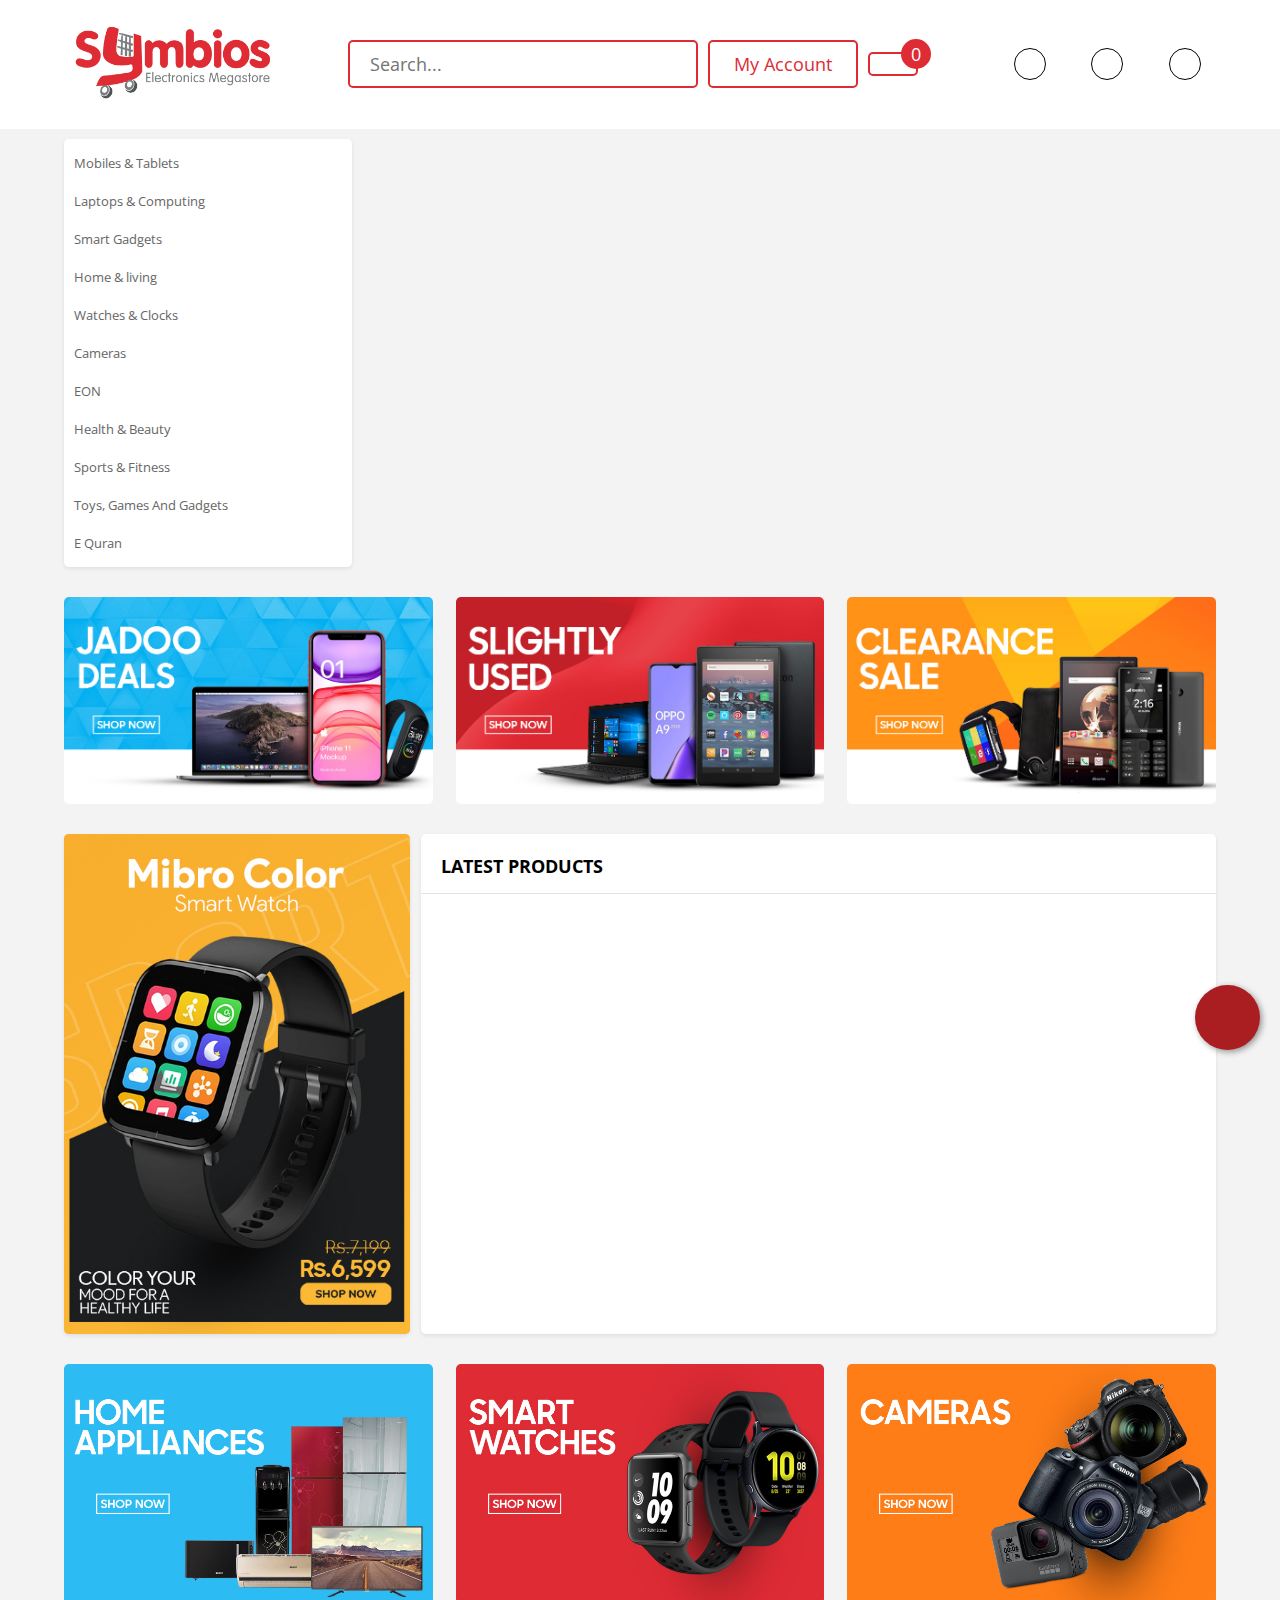
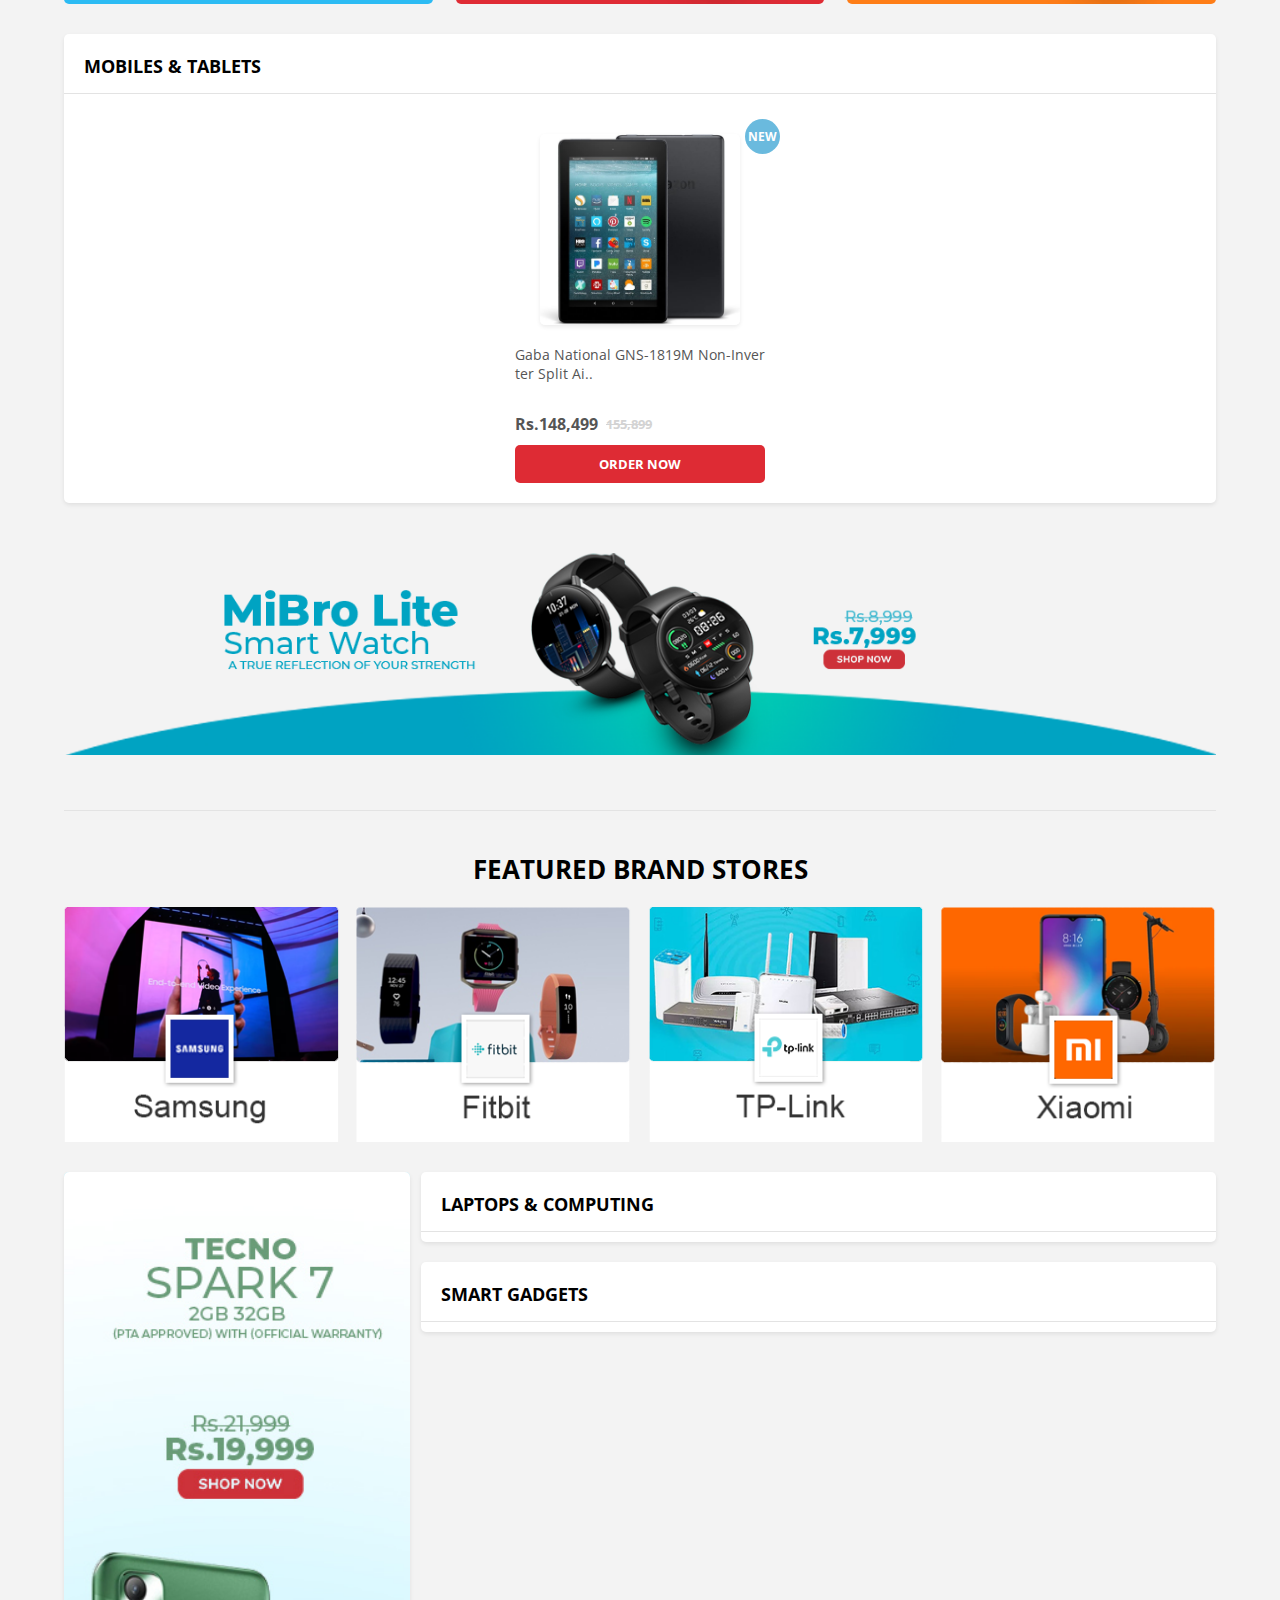
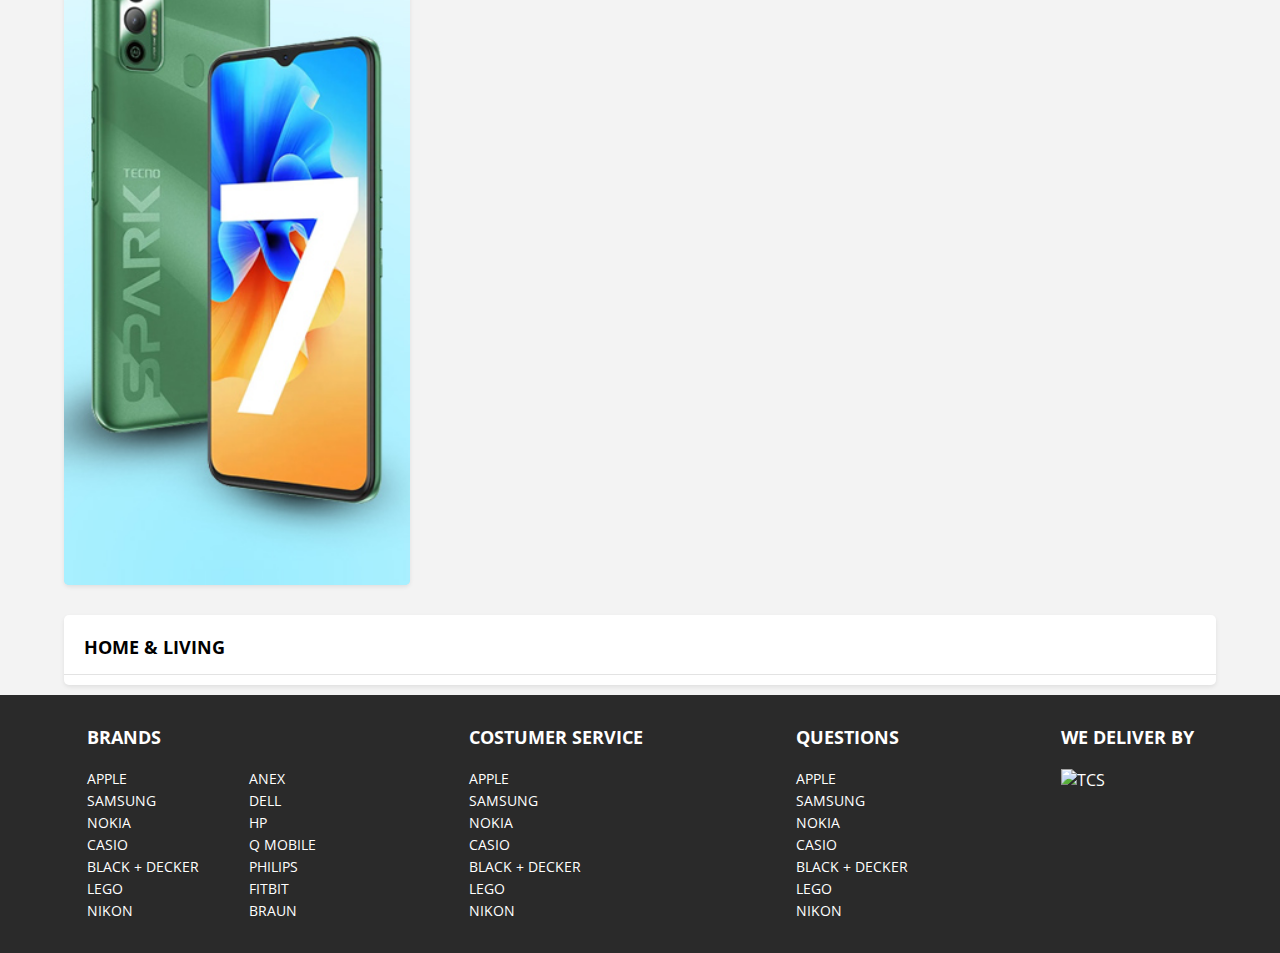
==== commit 12d94b71: "api integrated for diffrent products" ====
--- a/index.html
+++ b/index.html
@@ -138,7 +138,19 @@
                             <i class="fa-solid fa-right-long"></i>
                         </div>
                     </div>
-                    <div class="mainLatest">
+                    <div class="mainLatest" id="p1">
+                        <!-- <div class="mainProduct">
+                            <div class="img">
+                                <img
+                                    src="./img/gaba-national-gns-1819m-15-ton-split-air-conditioner-with-official-warranty-image1-600x600__07857_zoom.jpg">
+                                <span>NEW</span>
+                            </div>
+                            <p class="detailMain">Gaba National GNS-1819M Non-Inverter Split Ai..</p>
+                            <div class="price">
+                                <h1>Rs.148,499</h1><small>155,899</small>
+                            </div>
+                            <button>ORDER NOW</button>
+                        </div>
                         <div class="mainProduct">
                             <div class="img">
                                 <img
@@ -186,19 +198,7 @@
                                 <h1>Rs.148,499</h1><small>155,899</small>
                             </div>
                             <button>ORDER NOW</button>
-                        </div>
-                        <div class="mainProduct">
-                            <div class="img">
-                                <img
-                                    src="./img/gaba-national-gns-1819m-15-ton-split-air-conditioner-with-official-warranty-image1-600x600__07857_zoom.jpg">
-                                <span>NEW</span>
-                            </div>
-                            <p class="detailMain">Gaba National GNS-1819M Non-Inverter Split Ai..</p>
-                            <div class="price">
-                                <h1>Rs.148,499</h1><small>155,899</small>
-                            </div>
-                            <button>ORDER NOW</button>
-                        </div>
+                        </div> -->
                     </div>
                 </div>
             </div>
@@ -216,7 +216,7 @@
                         style="padding: 20px 0px; display: flex; align-items: center; justify-content: center;">
                         <div class="mainProduct" style="padding: 0;">
                             <div class="img">
-                                <img src="./img/61-H8NmkaXL_1623316998.jpg">
+                                <img src="./img/61-H8NmkaXL_1623316998.jpg" style="height: auto; object-fit: contain;">
                                 <span>NEW</span>
                             </div>
                             <p class="detailMain">Gaba National GNS-1819M Non-Inverter Split Ai..</p>
@@ -254,7 +254,19 @@
                                 <i class="fa-solid fa-right-long"></i>
                             </div>
                         </div>
-                        <div class="mainLatest o">
+                        <div class="mainLatest o" id="p2">
+                            <!-- <div class="mainProduct oo">
+                                <div class="img">
+                                    <img
+                                        src="./img/gaba-national-gns-1819m-15-ton-split-air-conditioner-with-official-warranty-image1-600x600__07857_zoom.jpg">
+                                    <span>NEW</span>
+                                </div>
+                                <p class="detailMain">Gaba National GNS-1819M Non-Inverter Split Ai..</p>
+                                <div class="price">
+                                    <h1>Rs.148,499</h1><small>155,899</small>
+                                </div>
+                                <button>ORDER NOW</button>
+                            </div>
                             <div class="mainProduct oo">
                                 <div class="img">
                                     <img
@@ -326,19 +338,7 @@
                                     <h1>Rs.148,499</h1><small>155,899</small>
                                 </div>
                                 <button>ORDER NOW</button>
-                            </div>
-                            <div class="mainProduct oo">
-                                <div class="img">
-                                    <img
-                                        src="./img/gaba-national-gns-1819m-15-ton-split-air-conditioner-with-official-warranty-image1-600x600__07857_zoom.jpg">
-                                    <span>NEW</span>
-                                </div>
-                                <p class="detailMain">Gaba National GNS-1819M Non-Inverter Split Ai..</p>
-                                <div class="price">
-                                    <h1>Rs.148,499</h1><small>155,899</small>
-                                </div>
-                                <button>ORDER NOW</button>
-                            </div>
+                            </div> -->
                         </div>
                     </div>
                     <div class="rightMain" style= "width:100%; margin-top: 20px;">
@@ -349,7 +349,19 @@
                                 <i class="fa-solid fa-right-long"></i>
                             </div>
                         </div>
-                        <div class="mainLatest t">
+                        <div class="mainLatest t" id="p3">
+                            <!-- <div class="mainProduct tt">
+                                <div class="img">
+                                    <img
+                                        src="./img/gaba-national-gns-1819m-15-ton-split-air-conditioner-with-official-warranty-image1-600x600__07857_zoom.jpg">
+                                    <span>NEW</span>
+                                </div>
+                                <p class="detailMain">Gaba National GNS-1819M Non-Inverter Split Ai..</p>
+                                <div class="price">
+                                    <h1>Rs.148,499</h1><small>155,899</small>
+                                </div>
+                                <button>ORDER NOW</button>
+                            </div>
                             <div class="mainProduct tt">
                                 <div class="img">
                                     <img
@@ -421,19 +433,7 @@
                                     <h1>Rs.148,499</h1><small>155,899</small>
                                 </div>
                                 <button>ORDER NOW</button>
-                            </div>
-                            <div class="mainProduct tt">
-                                <div class="img">
-                                    <img
-                                        src="./img/gaba-national-gns-1819m-15-ton-split-air-conditioner-with-official-warranty-image1-600x600__07857_zoom.jpg">
-                                    <span>NEW</span>
-                                </div>
-                                <p class="detailMain">Gaba National GNS-1819M Non-Inverter Split Ai..</p>
-                                <div class="price">
-                                    <h1>Rs.148,499</h1><small>155,899</small>
-                                </div>
-                                <button>ORDER NOW</button>
-                            </div>
+                            </div> -->
                         </div>
                     </div>
                 </div>
@@ -447,7 +447,19 @@
                             <i class="fa-solid fa-right-long"></i>
                         </div>
                     </div>
-                    <div class="mainLatest f">
+                    <div class="mainLatest f" id="p4">
+                        <!-- <div class="mainProduct ff">
+                            <div class="img">
+                                <img
+                                    src="./img/gaba-national-gns-1819m-15-ton-split-air-conditioner-with-official-warranty-image1-600x600__07857_zoom.jpg">
+                                <span>NEW</span>
+                            </div>
+                            <p class="detailMain">Gaba National GNS-1819M Non-Inverter Split Ai..</p>
+                            <div class="price">
+                                <h1>Rs.148,499</h1><small>155,899</small>
+                            </div>
+                            <button>ORDER NOW</button>
+                        </div>
                         <div class="mainProduct ff">
                             <div class="img">
                                 <img
@@ -519,19 +531,7 @@
                                 <h1>Rs.148,499</h1><small>155,899</small>
                             </div>
                             <button>ORDER NOW</button>
-                        </div>
-                        <div class="mainProduct ff">
-                            <div class="img">
-                                <img
-                                    src="./img/gaba-national-gns-1819m-15-ton-split-air-conditioner-with-official-warranty-image1-600x600__07857_zoom.jpg">
-                                <span>NEW</span>
-                            </div>
-                            <p class="detailMain">Gaba National GNS-1819M Non-Inverter Split Ai..</p>
-                            <div class="price">
-                                <h1>Rs.148,499</h1><small>155,899</small>
-                            </div>
-                            <button>ORDER NOW</button>
-                        </div>
+                        </div> -->
                     </div>
                 </div>
             </div>
@@ -613,7 +613,7 @@
         </div>
         <i class="fa-brands fa-facebook-messenger"></i>
     </button>
-    <script src="index.js"></script>
+    <script src="index.js" type="module"></script>
 </body>
 
 </html>--- a/index.css
+++ b/index.css
@@ -413,7 +413,7 @@
 }
 
 .mainLatest {
-    padding: 30px 20px 0;
+    padding: 10px 20px 0;
     display: flex;
     align-items: center;
     width: 100%;
@@ -437,11 +437,14 @@
     /* Add left padding to each .mainProduct element */
 }
 
-
 .mainProduct img {
     width: 200px;
     margin: 0 auto;
     display: block;
+    border-radius: 5px;
+    box-shadow: 0 2px 4px 0 rgba(0, 0, 0, .08);
+    height: 215px;
+    object-fit: cover;
 }
 
 .img {
@@ -463,7 +466,7 @@
     font-size: 12px;
     font-weight: bolder;
     background-color: #46aad7;
-    opacity: 0.7;
+    opacity: 0.8;
 }
 
 .mainProduct p {
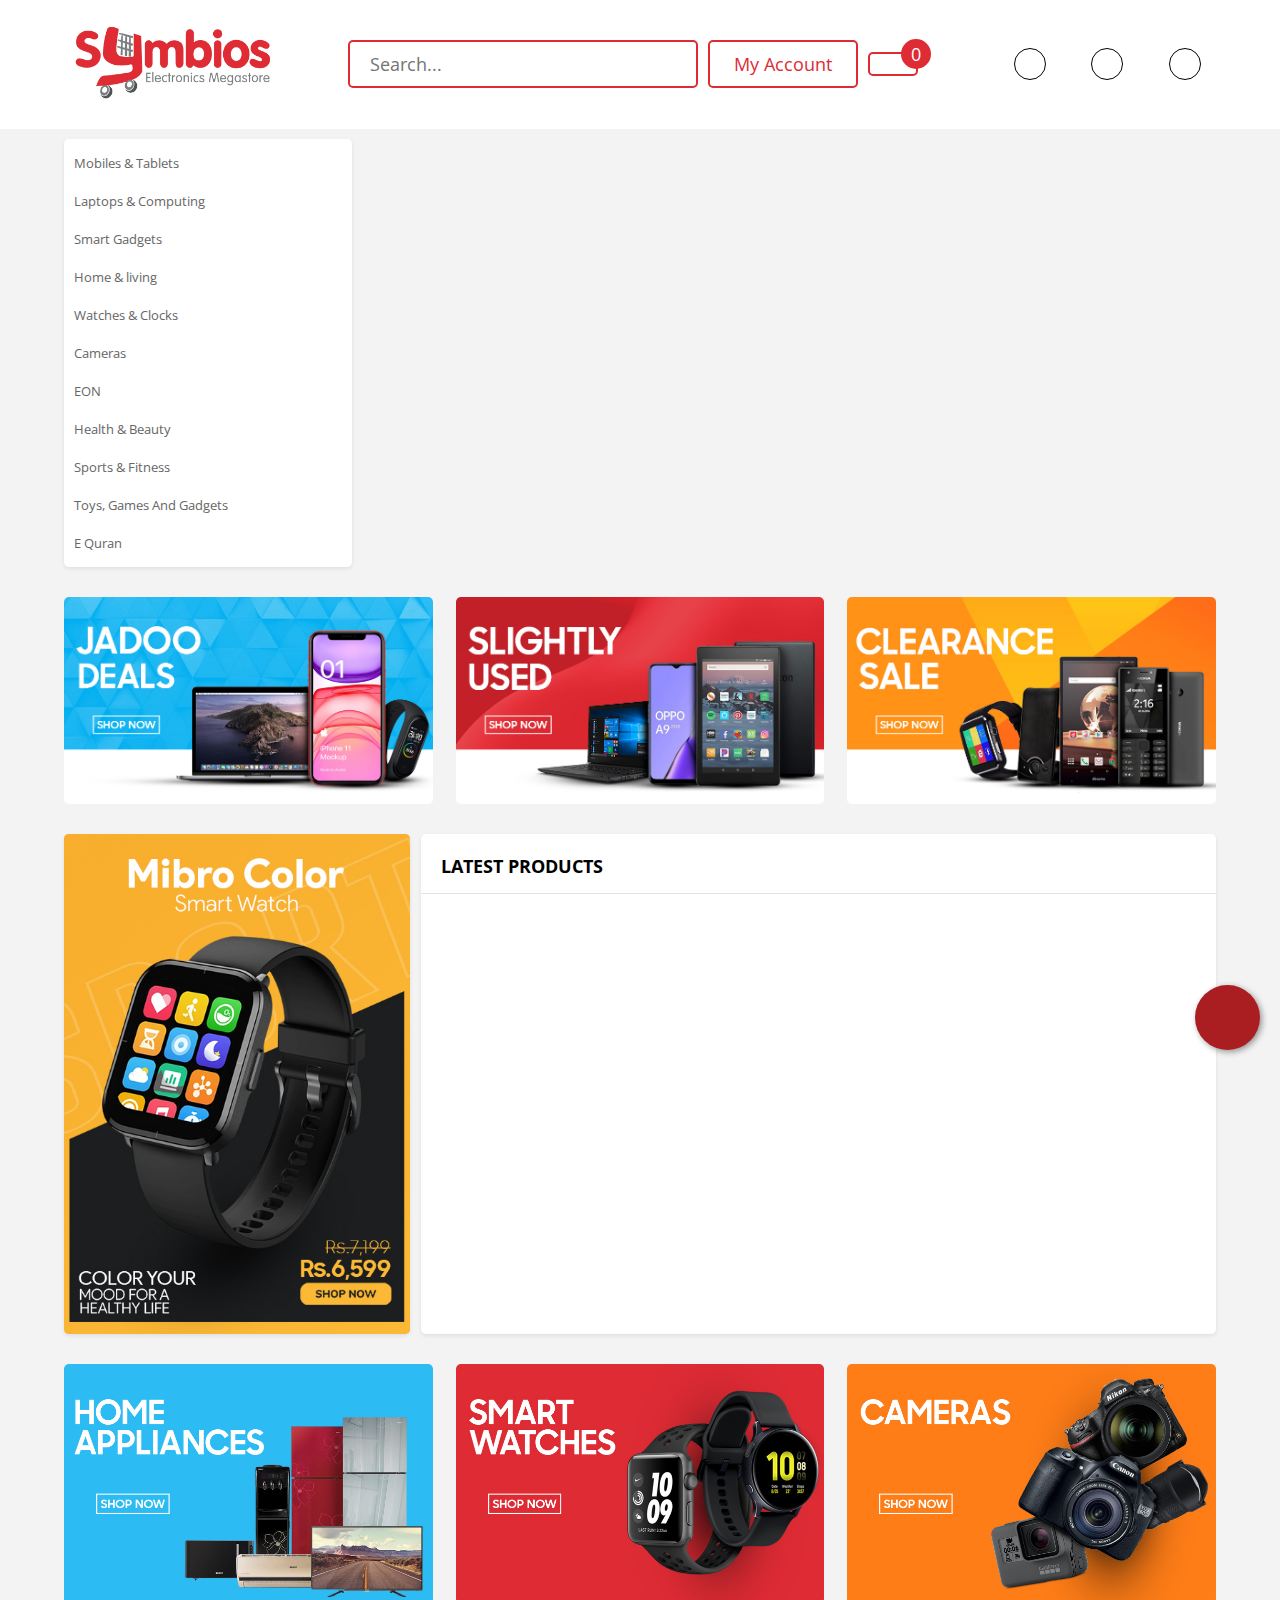
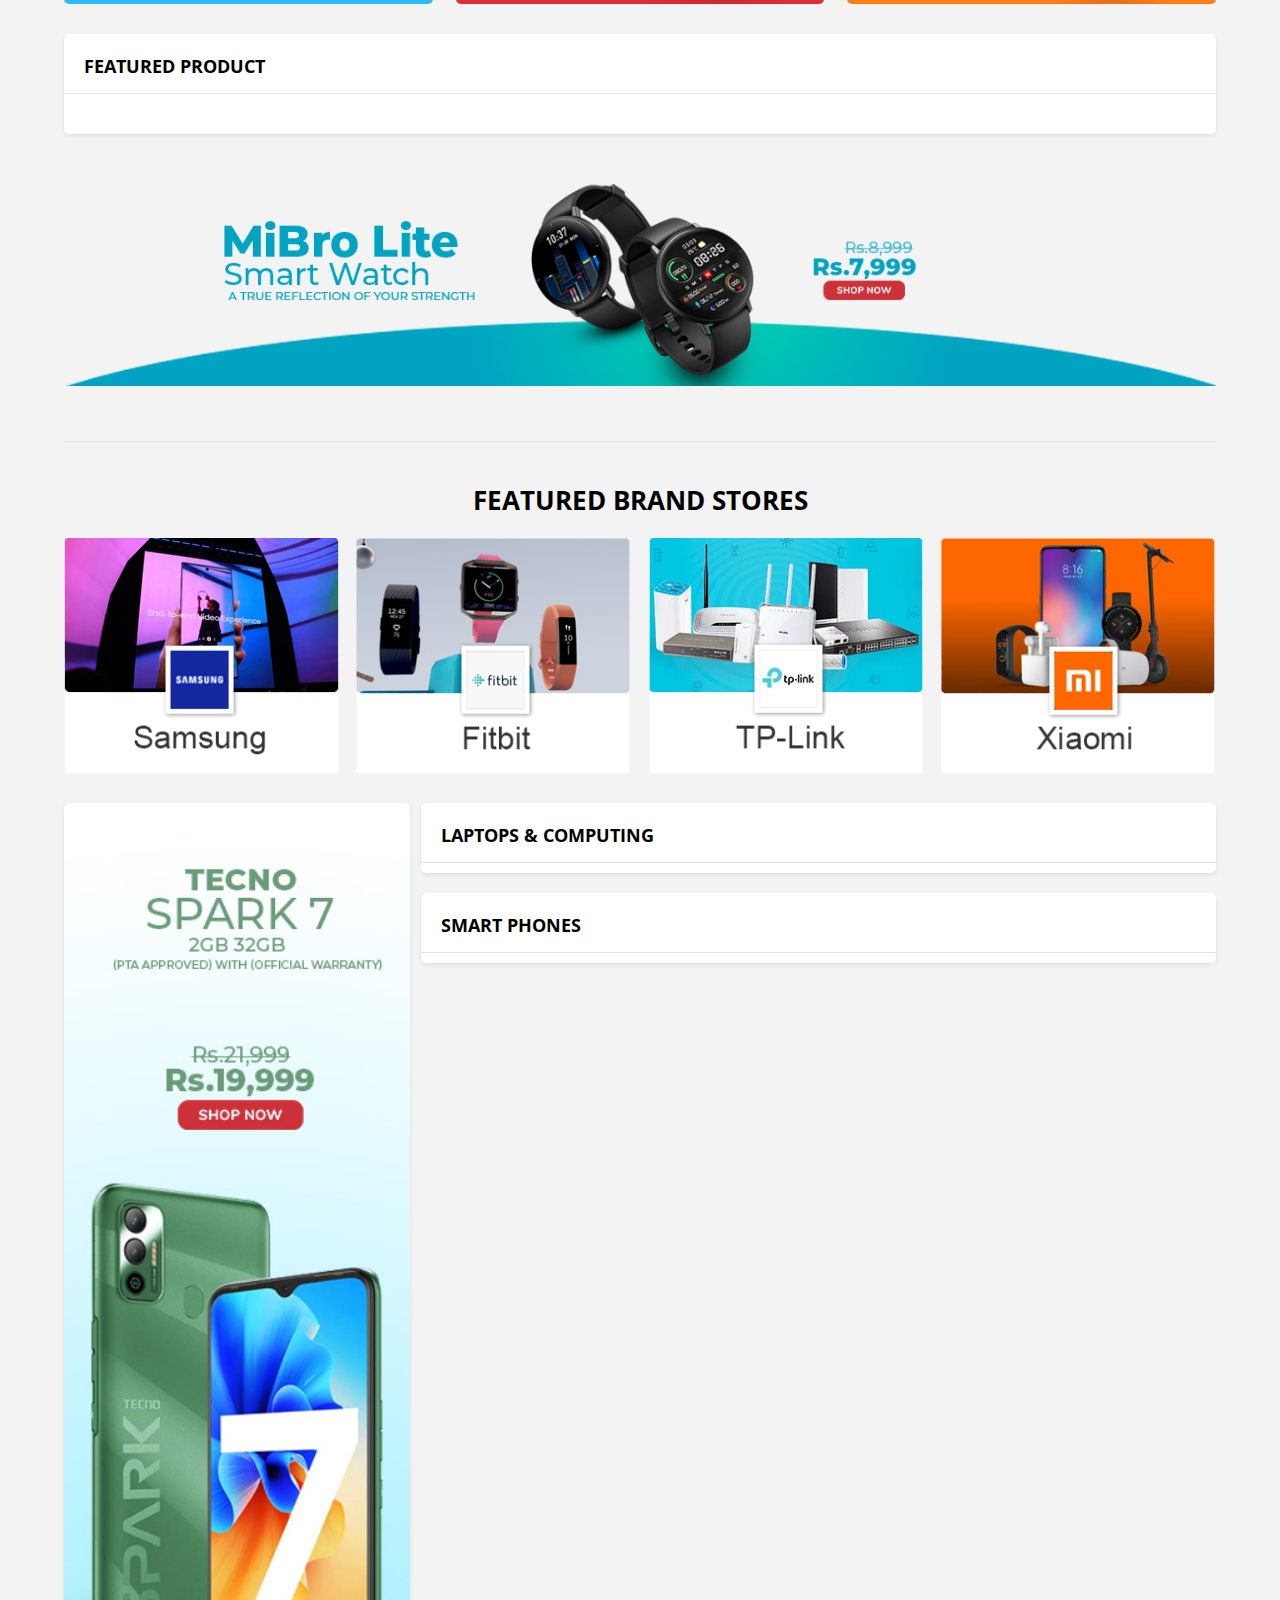
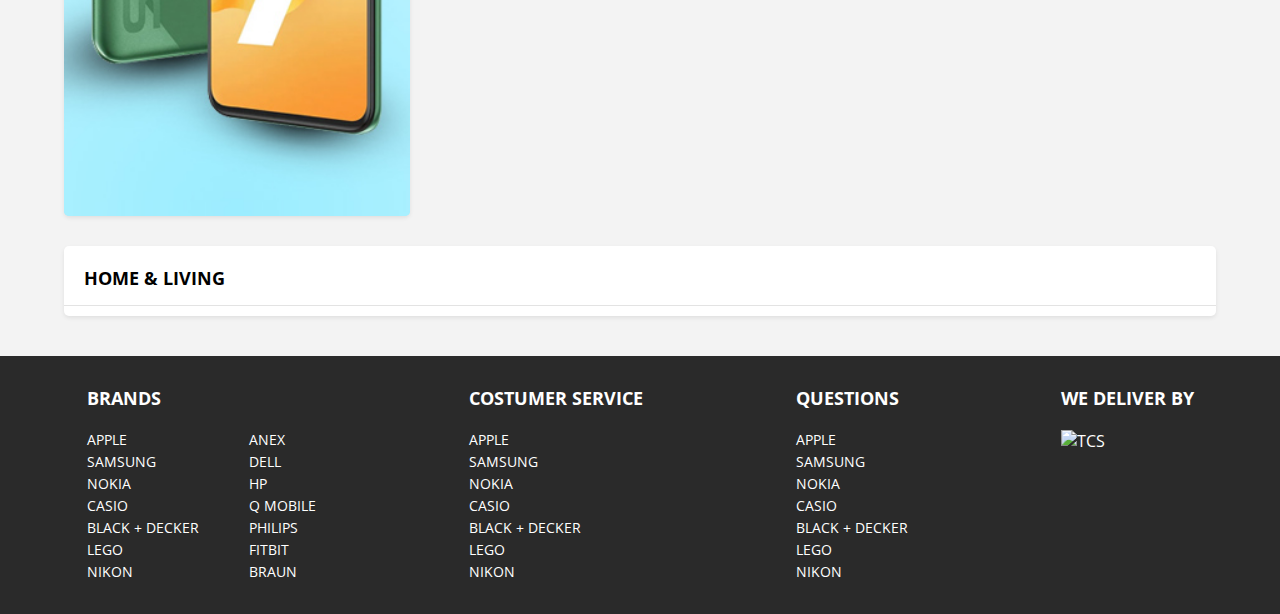
==== commit ea87575a: "changing products on basis of category" ====
--- a/index.html
+++ b/index.html
@@ -138,68 +138,7 @@
                             <i class="fa-solid fa-right-long"></i>
                         </div>
                     </div>
-                    <div class="mainLatest" id="p1">
-                        <!-- <div class="mainProduct">
-                            <div class="img">
-                                <img
-                                    src="./img/gaba-national-gns-1819m-15-ton-split-air-conditioner-with-official-warranty-image1-600x600__07857_zoom.jpg">
-                                <span>NEW</span>
-                            </div>
-                            <p class="detailMain">Gaba National GNS-1819M Non-Inverter Split Ai..</p>
-                            <div class="price">
-                                <h1>Rs.148,499</h1><small>155,899</small>
-                            </div>
-                            <button>ORDER NOW</button>
-                        </div>
-                        <div class="mainProduct">
-                            <div class="img">
-                                <img
-                                    src="./img/gaba-national-gns-1819m-15-ton-split-air-conditioner-with-official-warranty-image1-600x600__07857_zoom.jpg">
-                                <span>NEW</span>
-                            </div>
-                            <p class="detailMain">Gaba National GNS-1819M Non-Inverter Split Ai..</p>
-                            <div class="price">
-                                <h1>Rs.148,499</h1><small>155,899</small>
-                            </div>
-                            <button>ORDER NOW</button>
-                        </div>
-                        <div class="mainProduct">
-                            <div class="img">
-                                <img
-                                    src="./img/gaba-national-gns-1819m-15-ton-split-air-conditioner-with-official-warranty-image1-600x600__07857_zoom.jpg">
-                                <span>NEW</span>
-                            </div>
-                            <p class="detailMain">Gaba National GNS-1819M Non-Inverter Split Ai..</p>
-                            <div class="price">
-                                <h1>Rs.148,499</h1><small>155,899</small>
-                            </div>
-                            <button>ORDER NOW</button>
-                        </div>
-                        <div class="mainProduct">
-                            <div class="img">
-                                <img
-                                    src="./img/gaba-national-gns-1819m-15-ton-split-air-conditioner-with-official-warranty-image1-600x600__07857_zoom.jpg">
-                                <span>NEW</span>
-                            </div>
-                            <p class="detailMain">Gaba National GNS-1819M Non-Inverter Split Ai..</p>
-                            <div class="price">
-                                <h1>Rs.148,499</h1><small>155,899</small>
-                            </div>
-                            <button>ORDER NOW</button>
-                        </div>
-                        <div class="mainProduct">
-                            <div class="img">
-                                <img
-                                    src="./img/gaba-national-gns-1819m-15-ton-split-air-conditioner-with-official-warranty-image1-600x600__07857_zoom.jpg">
-                                <span>NEW</span>
-                            </div>
-                            <p class="detailMain">Gaba National GNS-1819M Non-Inverter Split Ai..</p>
-                            <div class="price">
-                                <h1>Rs.148,499</h1><small>155,899</small>
-                            </div>
-                            <button>ORDER NOW</button>
-                        </div> -->
-                    </div>
+                    <div class="mainLatest" id="p1"></div>
                 </div>
             </div>
             <div class="deals sec">
@@ -210,21 +149,10 @@
             <div class="latest">
                 <div class="rightMain" style="width: 100%;">
                     <div class="rightTop">
-                        <h1>MOBILES & TABLETS</h1>
+                        <h1>FEATURED PRODUCT</h1>
                     </div>
                     <div class="mainLatest"
-                        style="padding: 20px 0px; display: flex; align-items: center; justify-content: center;">
-                        <div class="mainProduct" style="padding: 0;">
-                            <div class="img">
-                                <img src="./img/61-H8NmkaXL_1623316998.jpg" style="height: auto; object-fit: contain;">
-                                <span>NEW</span>
-                            </div>
-                            <p class="detailMain">Gaba National GNS-1819M Non-Inverter Split Ai..</p>
-                            <div class="price" style="margin-top: 30px;">
-                                <h1>Rs.148,499</h1><small>155,899</small>
-                            </div>
-                            <button>ORDER NOW</button>
-                        </div>
+                        style="padding: 20px 0px; display: flex; align-items: center; justify-content: center;" id="p5">
                     </div>
                 </div>
             </div>
@@ -254,191 +182,21 @@
                                 <i class="fa-solid fa-right-long"></i>
                             </div>
                         </div>
-                        <div class="mainLatest o" id="p2">
-                            <!-- <div class="mainProduct oo">
-                                <div class="img">
-                                    <img
-                                        src="./img/gaba-national-gns-1819m-15-ton-split-air-conditioner-with-official-warranty-image1-600x600__07857_zoom.jpg">
-                                    <span>NEW</span>
-                                </div>
-                                <p class="detailMain">Gaba National GNS-1819M Non-Inverter Split Ai..</p>
-                                <div class="price">
-                                    <h1>Rs.148,499</h1><small>155,899</small>
-                                </div>
-                                <button>ORDER NOW</button>
-                            </div>
-                            <div class="mainProduct oo">
-                                <div class="img">
-                                    <img
-                                        src="./img/gaba-national-gns-1819m-15-ton-split-air-conditioner-with-official-warranty-image1-600x600__07857_zoom.jpg">
-                                    <span>NEW</span>
-                                </div>
-                                <p class="detailMain">Gaba National GNS-1819M Non-Inverter Split Ai..</p>
-                                <div class="price">
-                                    <h1>Rs.148,499</h1><small>155,899</small>
-                                </div>
-                                <button>ORDER NOW</button>
-                            </div>
-                            <div class="mainProduct oo">
-                                <div class="img">
-                                    <img
-                                        src="./img/gaba-national-gns-1819m-15-ton-split-air-conditioner-with-official-warranty-image1-600x600__07857_zoom.jpg">
-                                    <span>NEW</span>
-                                </div>
-                                <p class="detailMain">Gaba National GNS-1819M Non-Inverter Split Ai..</p>
-                                <div class="price">
-                                    <h1>Rs.148,499</h1><small>155,899</small>
-                                </div>
-                                <button>ORDER NOW</button>
-                            </div>
-                            <div class="mainProduct oo">
-                                <div class="img">
-                                    <img
-                                        src="./img/gaba-national-gns-1819m-15-ton-split-air-conditioner-with-official-warranty-image1-600x600__07857_zoom.jpg">
-                                    <span>NEW</span>
-                                </div>
-                                <p class="detailMain">Gaba National GNS-1819M Non-Inverter Split Ai..</p>
-                                <div class="price">
-                                    <h1>Rs.148,499</h1><small>155,899</small>
-                                </div>
-                                <button>ORDER NOW</button>
-                            </div>
-                            <div class="mainProduct oo">
-                                <div class="img">
-                                    <img
-                                        src="./img/gaba-national-gns-1819m-15-ton-split-air-conditioner-with-official-warranty-image1-600x600__07857_zoom.jpg">
-                                    <span>NEW</span>
-                                </div>
-                                <p class="detailMain">Gaba National GNS-1819M Non-Inverter Split Ai..</p>
-                                <div class="price">
-                                    <h1>Rs.148,499</h1><small>155,899</small>
-                                </div>
-                                <button>ORDER NOW</button>
-                            </div>
-                            <div class="mainProduct oo">
-                                <div class="img">
-                                    <img
-                                        src="./img/gaba-national-gns-1819m-15-ton-split-air-conditioner-with-official-warranty-image1-600x600__07857_zoom.jpg">
-                                    <span>NEW</span>
-                                </div>
-                                <p class="detailMain">Gaba National GNS-1819M Non-Inverter Split Ai..</p>
-                                <div class="price">
-                                    <h1>Rs.148,499</h1><small>155,899</small>
-                                </div>
-                                <button>ORDER NOW</button>
-                            </div>
-                            <div class="mainProduct oo">
-                                <div class="img">
-                                    <img
-                                        src="./img/gaba-national-gns-1819m-15-ton-split-air-conditioner-with-official-warranty-image1-600x600__07857_zoom.jpg">
-                                    <span>NEW</span>
-                                </div>
-                                <p class="detailMain">Gaba National GNS-1819M Non-Inverter Split Ai..</p>
-                                <div class="price">
-                                    <h1>Rs.148,499</h1><small>155,899</small>
-                                </div>
-                                <button>ORDER NOW</button>
-                            </div> -->
-                        </div>
+                        <div class="mainLatest o" id="p2"></div>
                     </div>
                     <div class="rightMain" style= "width:100%; margin-top: 20px;">
                         <div class="rightTop">
-                            <h1>SMART GADGETS</h1>
+                            <h1>SMART PHONES</h1>
                             <div class="arrow">
                                 <i class="fa-solid fa-left-long"></i>
                                 <i class="fa-solid fa-right-long"></i>
                             </div>
                         </div>
-                        <div class="mainLatest t" id="p3">
-                            <!-- <div class="mainProduct tt">
-                                <div class="img">
-                                    <img
-                                        src="./img/gaba-national-gns-1819m-15-ton-split-air-conditioner-with-official-warranty-image1-600x600__07857_zoom.jpg">
-                                    <span>NEW</span>
-                                </div>
-                                <p class="detailMain">Gaba National GNS-1819M Non-Inverter Split Ai..</p>
-                                <div class="price">
-                                    <h1>Rs.148,499</h1><small>155,899</small>
-                                </div>
-                                <button>ORDER NOW</button>
-                            </div>
-                            <div class="mainProduct tt">
-                                <div class="img">
-                                    <img
-                                        src="./img/gaba-national-gns-1819m-15-ton-split-air-conditioner-with-official-warranty-image1-600x600__07857_zoom.jpg">
-                                    <span>NEW</span>
-                                </div>
-                                <p class="detailMain">Gaba National GNS-1819M Non-Inverter Split Ai..</p>
-                                <div class="price">
-                                    <h1>Rs.148,499</h1><small>155,899</small>
-                                </div>
-                                <button>ORDER NOW</button>
-                            </div>
-                            <div class="mainProduct tt">
-                                <div class="img">
-                                    <img
-                                        src="./img/gaba-national-gns-1819m-15-ton-split-air-conditioner-with-official-warranty-image1-600x600__07857_zoom.jpg">
-                                    <span>NEW</span>
-                                </div>
-                                <p class="detailMain">Gaba National GNS-1819M Non-Inverter Split Ai..</p>
-                                <div class="price">
-                                    <h1>Rs.148,499</h1><small>155,899</small>
-                                </div>
-                                <button>ORDER NOW</button>
-                            </div>
-                            <div class="mainProduct tt">
-                                <div class="img">
-                                    <img
-                                        src="./img/gaba-national-gns-1819m-15-ton-split-air-conditioner-with-official-warranty-image1-600x600__07857_zoom.jpg">
-                                    <span>NEW</span>
-                                </div>
-                                <p class="detailMain">Gaba National GNS-1819M Non-Inverter Split Ai..</p>
-                                <div class="price">
-                                    <h1>Rs.148,499</h1><small>155,899</small>
-                                </div>
-                                <button>ORDER NOW</button>
-                            </div>
-                            <div class="mainProduct tt">
-                                <div class="img">
-                                    <img
-                                        src="./img/gaba-national-gns-1819m-15-ton-split-air-conditioner-with-official-warranty-image1-600x600__07857_zoom.jpg">
-                                    <span>NEW</span>
-                                </div>
-                                <p class="detailMain">Gaba National GNS-1819M Non-Inverter Split Ai..</p>
-                                <div class="price">
-                                    <h1>Rs.148,499</h1><small>155,899</small>
-                                </div>
-                                <button>ORDER NOW</button>
-                            </div>
-                            <div class="mainProduct tt">
-                                <div class="img">
-                                    <img
-                                        src="./img/gaba-national-gns-1819m-15-ton-split-air-conditioner-with-official-warranty-image1-600x600__07857_zoom.jpg">
-                                    <span>NEW</span>
-                                </div>
-                                <p class="detailMain">Gaba National GNS-1819M Non-Inverter Split Ai..</p>
-                                <div class="price">
-                                    <h1>Rs.148,499</h1><small>155,899</small>
-                                </div>
-                                <button>ORDER NOW</button>
-                            </div>
-                            <div class="mainProduct tt">
-                                <div class="img">
-                                    <img
-                                        src="./img/gaba-national-gns-1819m-15-ton-split-air-conditioner-with-official-warranty-image1-600x600__07857_zoom.jpg">
-                                    <span>NEW</span>
-                                </div>
-                                <p class="detailMain">Gaba National GNS-1819M Non-Inverter Split Ai..</p>
-                                <div class="price">
-                                    <h1>Rs.148,499</h1><small>155,899</small>
-                                </div>
-                                <button>ORDER NOW</button>
-                            </div> -->
-                        </div>
-                    </div>
-                </div>
-            </div>
-            <div class="latest">
+                        <div class="mainLatest t" id="p3"></div>
+                    </div>
+                </div>
+            </div>
+            <div class="latest" style="margin-bottom: 30px;">
                 <div class="rightMain" style="width: 100%;">
                     <div class="rightTop">
                         <h1>HOME & LIVING</h1>
@@ -447,92 +205,7 @@
                             <i class="fa-solid fa-right-long"></i>
                         </div>
                     </div>
-                    <div class="mainLatest f" id="p4">
-                        <!-- <div class="mainProduct ff">
-                            <div class="img">
-                                <img
-                                    src="./img/gaba-national-gns-1819m-15-ton-split-air-conditioner-with-official-warranty-image1-600x600__07857_zoom.jpg">
-                                <span>NEW</span>
-                            </div>
-                            <p class="detailMain">Gaba National GNS-1819M Non-Inverter Split Ai..</p>
-                            <div class="price">
-                                <h1>Rs.148,499</h1><small>155,899</small>
-                            </div>
-                            <button>ORDER NOW</button>
-                        </div>
-                        <div class="mainProduct ff">
-                            <div class="img">
-                                <img
-                                    src="./img/gaba-national-gns-1819m-15-ton-split-air-conditioner-with-official-warranty-image1-600x600__07857_zoom.jpg">
-                                <span>NEW</span>
-                            </div>
-                            <p class="detailMain">Gaba National GNS-1819M Non-Inverter Split Ai..</p>
-                            <div class="price">
-                                <h1>Rs.148,499</h1><small>155,899</small>
-                            </div>
-                            <button>ORDER NOW</button>
-                        </div>
-                        <div class="mainProduct ff">
-                            <div class="img">
-                                <img
-                                    src="./img/gaba-national-gns-1819m-15-ton-split-air-conditioner-with-official-warranty-image1-600x600__07857_zoom.jpg">
-                                <span>NEW</span>
-                            </div>
-                            <p class="detailMain">Gaba National GNS-1819M Non-Inverter Split Ai..</p>
-                            <div class="price">
-                                <h1>Rs.148,499</h1><small>155,899</small>
-                            </div>
-                            <button>ORDER NOW</button>
-                        </div>
-                        <div class="mainProduct ff">
-                            <div class="img">
-                                <img
-                                    src="./img/gaba-national-gns-1819m-15-ton-split-air-conditioner-with-official-warranty-image1-600x600__07857_zoom.jpg">
-                                <span>NEW</span>
-                            </div>
-                            <p class="detailMain">Gaba National GNS-1819M Non-Inverter Split Ai..</p>
-                            <div class="price">
-                                <h1>Rs.148,499</h1><small>155,899</small>
-                            </div>
-                            <button>ORDER NOW</button>
-                        </div>
-                        <div class="mainProduct ff">
-                            <div class="img">
-                                <img
-                                    src="./img/gaba-national-gns-1819m-15-ton-split-air-conditioner-with-official-warranty-image1-600x600__07857_zoom.jpg">
-                                <span>NEW</span>
-                            </div>
-                            <p class="detailMain">Gaba National GNS-1819M Non-Inverter Split Ai..</p>
-                            <div class="price">
-                                <h1>Rs.148,499</h1><small>155,899</small>
-                            </div>
-                            <button>ORDER NOW</button>
-                        </div>
-                        <div class="mainProduct ff">
-                            <div class="img">
-                                <img
-                                    src="./img/gaba-national-gns-1819m-15-ton-split-air-conditioner-with-official-warranty-image1-600x600__07857_zoom.jpg">
-                                <span>NEW</span>
-                            </div>
-                            <p class="detailMain">Gaba National GNS-1819M Non-Inverter Split Ai..</p>
-                            <div class="price">
-                                <h1>Rs.148,499</h1><small>155,899</small>
-                            </div>
-                            <button>ORDER NOW</button>
-                        </div>
-                        <div class="mainProduct ff">
-                            <div class="img">
-                                <img
-                                    src="./img/gaba-national-gns-1819m-15-ton-split-air-conditioner-with-official-warranty-image1-600x600__07857_zoom.jpg">
-                                <span>NEW</span>
-                            </div>
-                            <p class="detailMain">Gaba National GNS-1819M Non-Inverter Split Ai..</p>
-                            <div class="price">
-                                <h1>Rs.148,499</h1><small>155,899</small>
-                            </div>
-                            <button>ORDER NOW</button>
-                        </div> -->
-                    </div>
+                    <div class="mainLatest f" id="p4"></div>
                 </div>
             </div>
         </div>
@@ -600,18 +273,22 @@
     </button>
     <button class="chat" id="ii">
         <div class="chatter" id="innerii">
-            <div class="above">
+            <div class="above" style="position: relative;">
                 <img src="./img/symbios-logo.png" width="50px">
                 <div>
-                    <i class="fa-solid fa-ellipsis"></i>
-                    <i class="fa-solid fa-minus"></i>
-                </div>
+                    <i class="fa-solid fa-ellipsis" id="+"></i>
+                    <i class="fa-solid fa-minus" id="-"></i>
+                </div>
+                <ul id="u">
+                <li>Visit My Github Account</li>
+                <li>Add messenger to your Website</li>
+            </ul>
             </div>
             <h1>Chat with Symbios.pk</h1>
-            <p>Start Chat</p>
+            <p id="chatBtn">Start Chat</p>
             <i class="fa-brands fa-facebook-messenger"></i> Powered By Messenger
         </div>
-        <i class="fa-brands fa-facebook-messenger"></i>
+        <i class="fa-brands fa-facebook-messenger" id="iii"></i>
     </button>
     <script src="index.js" type="module"></script>
 </body>
--- a/index.css
+++ b/index.css
@@ -251,13 +251,13 @@
     box-shadow: 0 2px 4px 0 rgba(0, 0, 0, .08);
 }
 
-ul {
+.left ul {
     list-style: none;
     display: flex;
     flex-direction: column;
 }
 
-li {
+.left ul li {
     position: relative;
     font-size: 13px;
     color: #666666;
@@ -268,7 +268,7 @@
     border-radius: 5px;
 }
 
-li::after {
+.left ul li::after {
     content: "\f105";
     position: absolute;
     color: #bababa;
@@ -280,7 +280,7 @@
     transition: all .2s ease-in-out;
 }
 
-li::before {
+.left ul li::before {
     content: " ";
     width: 100%;
     height: 100%;
@@ -292,12 +292,12 @@
     transform: skew(-35deg);
 }
 
-li:hover::after {
+.left ul li:hover::after {
     color: #de2b34;
     font-size: 11px;
 }
 
-li:hover::before {
+.left ul li:hover::before {
     animation: fade 1s linear;
 }
 
@@ -599,24 +599,27 @@
 
 .chatter {
     background-color: rgb(255, 255, 255);
-    position: absolute;
+    position: fixed;
     bottom: 90px;
     right: 0px;
     /* padding: 15px 10px; */
-    width: 340px;
+    width: 375px;
     border-radius: 15px;
     box-shadow: 0 4px 12px 0 rgba(0, 0, 0, .2);
     color: black;
     font-size: 12px;
     font-weight: lighter;
-    max-height: 0;
     overflow: hidden;
-    transition: all .6s ease-in-out;
+    transition: transform .2s ease-in-out, opacity .1s ease-in-out;
+    padding: 20px;
+    opacity: 0;
+    transform: scale(0,0);
+    transform-origin: bottom right;
 }
 
 .chatter.open {
-    padding: 20px;
-    max-height: 350px;
+    opacity: 1;
+    transform: scale(1,1);
     overflow: hidden;
 }
 
@@ -630,7 +633,7 @@
 }
 
 .chatter div:nth-child(1) img {
-    width: 70px;
+    width: 65px;
 }
 
 .chatter div div {
@@ -653,10 +656,15 @@
     border-radius: 50%;
     color: #121e21;
     background-color: rgba(0, 0, 0, 0.04);
+    transition: all .5s ease-in-out;
+}
+.chatter div:nth-child(1) i:hover {
+    background-color: rgba(0, 0, 0, 0.06);
 }
 
 .chatter h1 {
-    font-size: 20px;
+    font-size: 17px;
+    margin-top: 20px;
     margin-bottom: 150px;
     text-align: left;
     padding-left: 10px;
@@ -666,13 +674,37 @@
     width: 100%;
     background-color: #aa1e22;
     color: white;
-    padding: 10px;
+    padding: 12px 10px;
+    border-radius: 16px;
+    font-size: 18px;
+    font-weight: bolder;
+    margin-bottom: 20px;
+}
+.chat p:hover {
+    background-color: #a11d21;
+}
+.chatter .above ul{
+    display: flex;
+    text-align: left;
+    flex-direction: column;
+    background-color: white;
+    padding: 10px 10px 5px;
     border-radius: 10px;
-    font-size: 16px;
-    font-weight: bolder;
-    margin-bottom: 10px;
-}
-
+    box-shadow: 0 2px 10px 0 rgba(0, 0, 0, .1);
+    list-style: none;
+    width: 100%;
+    position: absolute;
+    left: 0;
+    top: 50px;
+    visibility: hidden;
+    opacity: 0;
+    transition: all .2s ease-in-out;
+}
+
+.chatter .above ul li{
+    margin-bottom: 5px;
+    font-size: 15px;
+}
 @media screen and (max-width: 1150px) {
     .logo img {
         width: 150px;
@@ -859,13 +891,23 @@
     }
 }
 
-@media screen and (max-width:380px) {
+@media screen and (max-width:400px) {
     .chatter,
     .chatter.open {
         width: 300px;
     }
+    .chatter div:nth-child(1) img{
+        width: 55px;
+    }
+    .chatter h1{
+        font-size: 16px;
+        margin-bottom: 100px;
+    }
+    .chatter p{
+        font-size: 14px;
+    }
     .chatter.open {
-        padding: 15px;
+        padding: 15px 10px;
     }
 }
 @media screen and (max-width:280px) {
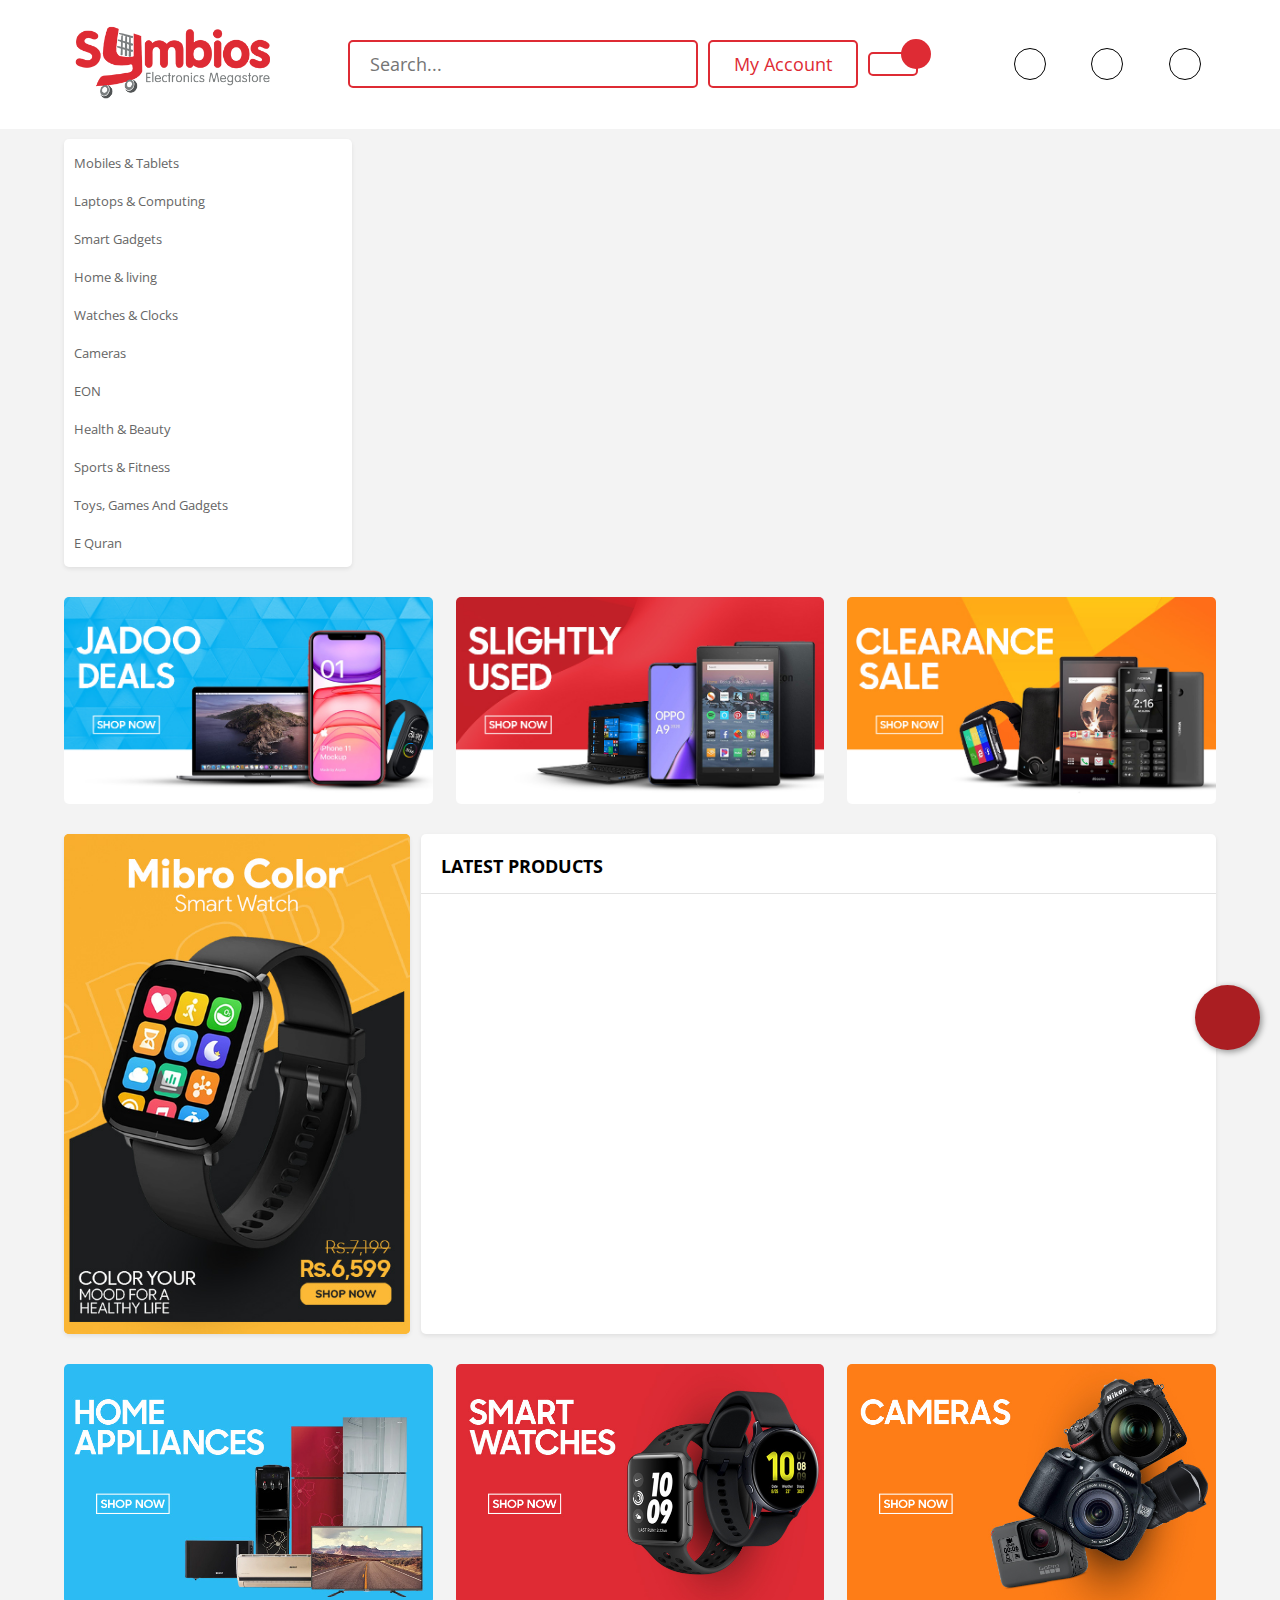
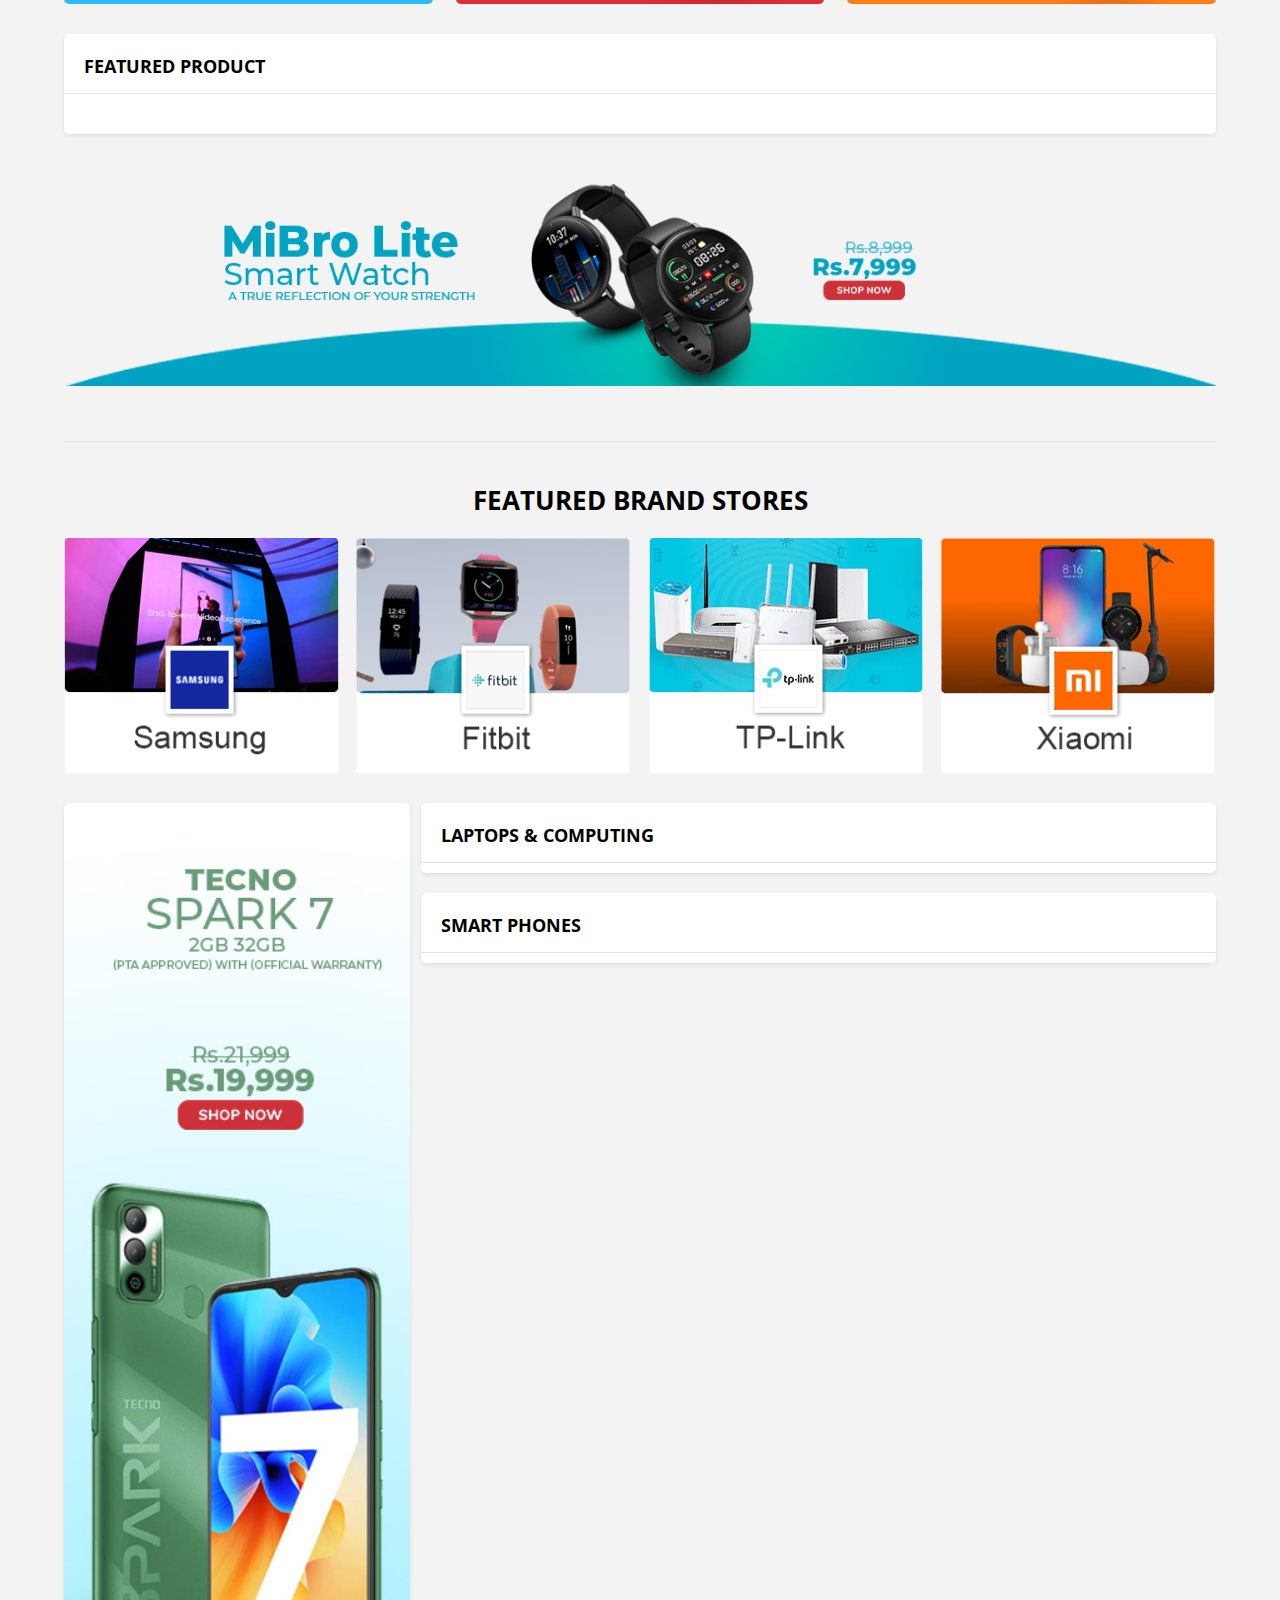
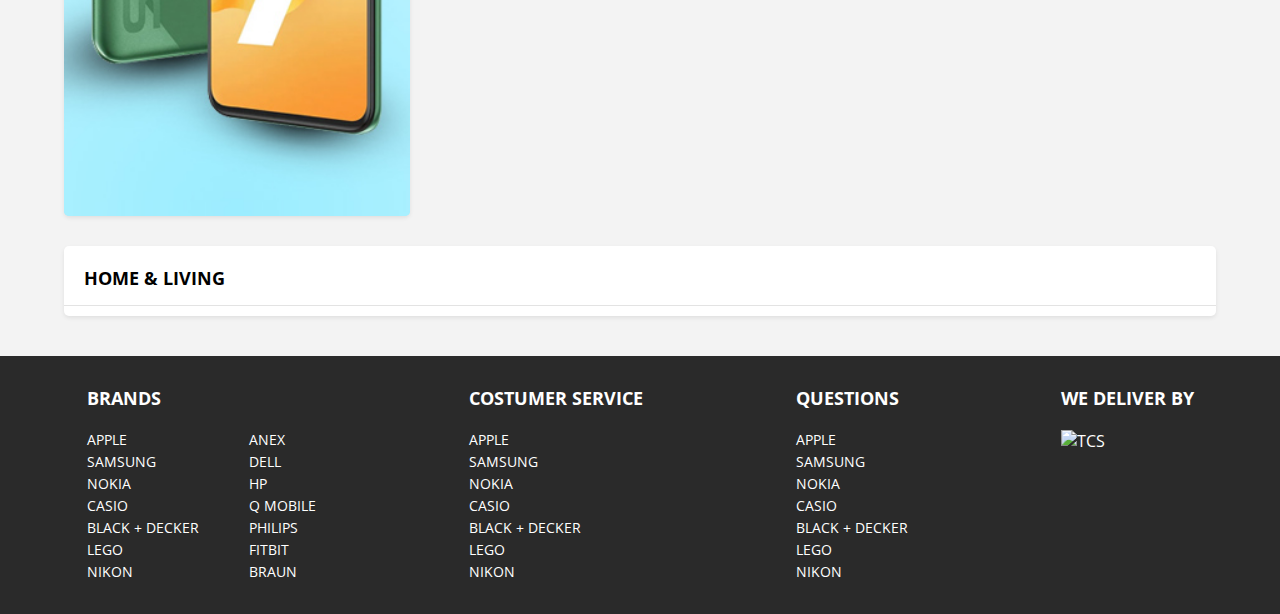
==== commit b3b6bb4b: "cart page  UI fixed, cart amount added to every pg" ====
--- a/index.html
+++ b/index.html
@@ -32,7 +32,7 @@
                 </div>
                 <button id="n" class="myAccount" onclick="window.location.href='./login.html'"><i
                         class="fa fa-user"></i> <span id="na">My Account</span></button>
-                <button class="myCart"><i class="fa fa-shopping-cart"></i></button>
+                <button class="myCart" id="cart" onclick="location.replace('./cart.html')"><i class="fa fa-shopping-cart"></i></button>
             </div>
             <div class="social">
                 <div class="icon">
--- a/index.css
+++ b/index.css
@@ -99,7 +99,7 @@
 }
 
 button.myCart::after {
-    content: "0";
+    content: attr(data-value);
     position: absolute;
     top: -15px;
     right: -15px;
